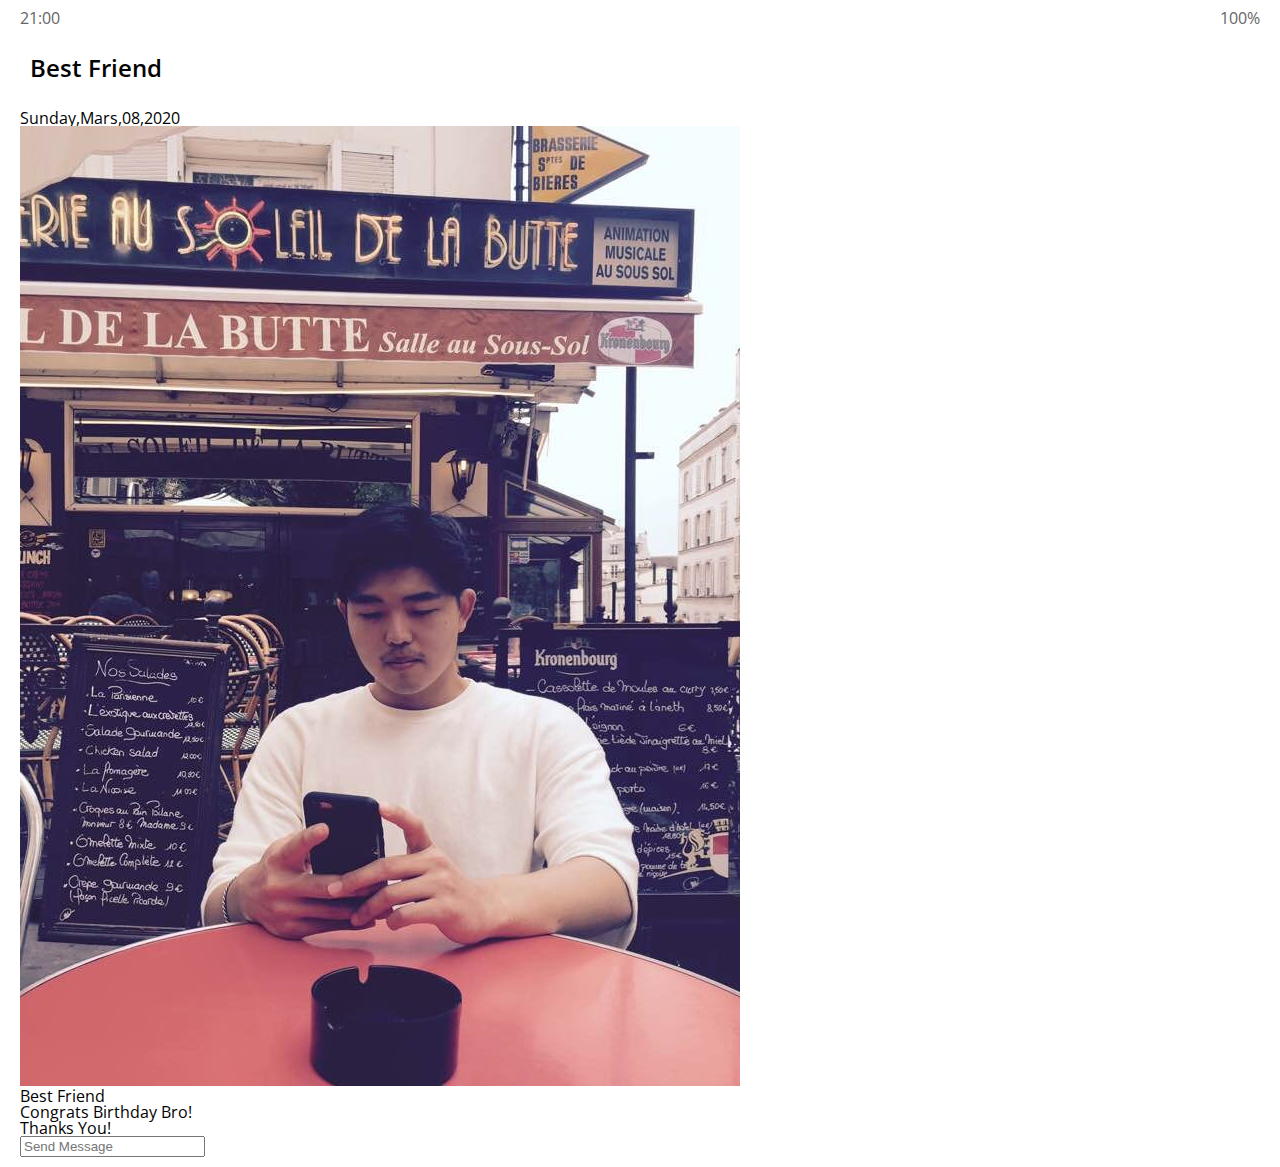
==== chat.html @ c9c1ca2b "Friend Component part.2" ====
<!DOCTYPE html>
<html lang="en">
<head>
    <meta charset="UTF-8">
    <meta name="viewport" content="width=device-width, initial-scale=1.0">
    <link
      rel="stylesheet"
      href="https://use.fontawesome.com/releases/v5.7.2/css/all.css"
      integrity="sha384-fnmOCqbTlWIlj8LyTjo7mOUStjsKC4pOpQbqyi7RrhN7udi9RwhKkMHpvLbHG9Sr"
      crossorigin="anonymous"
    />
    <link rel="stylesheet" href="css/styles.css"/>
    <title>Chatting | KaKao Clone</title>
</head>
<body>
    <div class= "status-bar">
        <div class="status-bar__column">
            <span class="status-bar__clock">21:00</span>
        </div>
        <!--font awsome-->
        <div class="status-bar__column">
            <i class="fas fa-clock"></i>
            <i class="fas fa-volume-mute"></i>
            <i class="fas fa-wifi"></i>
            <span class="status-bar__battery-level">100%</span>
            <i class="fas fa-battery-full"></i>
        </div>
    </div>
    <header class="header">
        <div class="header__header-column">
            <a href="index.html" class="header__back-btn">
                <i class="fas fa-arrow-left"></i>
            </a>
            <h1 class="header__title">Best Friend</h1>
        </div>
        <div class="header__header-column">
            <span class="header__icon">
                <i class="fas fa-search"></i>
            </span>
            <span class="header__icon">
                <i class="fas fa-bars"></i>
            </span>
        </div>
    </header>
    <main class="chat">
        <ul class="chat__messages">
            <span class="chat__timestamp">Sunday,Mars,08,2020</span>
            <li class="incoming-message message">
                <img src="images/avatar.jpg" alt="" class="medium-avatar message__avatar">
                <div class="message__content">
                    <span class="message__author">Best Friend</span>
                    <div class="message__bubble">
                        Congrats Birthday Bro!
                    </div>
                </div>
                <span class="message__timestamp"></span>
            </li>

            <li class="incoming-message message">
                <span class="message__timestamp"></span>
                <div class="message__content">
                    <div class="message__bubble">
                        Thanks You!
                    </div>
                </div>
            </li>
        </ul>
    </main>
    <div class="chat__write">
        <div class="chat__write-column">
            <i class="far fa-plus-square"></i>
        </div>
        <div class="chat__write-column">
            <input type="text" placeholder="Send Message" class="chat__write input">
        </div>
        <div class="chat__write-column">
            <span class="chat__write-icon">
                <i class="far fa-smile-wink"></i>
            </span>
            <span class="chat__write-icon">
                <i class="fas fa-microphone"></i>
            </span>
        </div>
    </div>
</body>
</html>
---- css/styles.css ----
@import url('https://fonts.googleapis.com/css?family=Open+Sans&display=swap');
@import "reset.css";
@import "status-bar.css";
@import "header.css";
@import "nav-bar.css";
@import "friend.css";

*{
    /* 모든 element에 적용 : padding을 줘도 크기를 늘리지 마라 */
    box-sizing: border-box; 
}

body{
    background-color: white;
    padding: 10px 20px;
    color: #020202;
    font-family: "Open Sans",-apple-system, BlinkMacSystemFont, 'Segoe UI', Roboto, Oxygen, Ubuntu, Cantarell, 'Open Sans', 'Helvetica Neue', sans-serif;
}

a{
    color:inherit;
    text-decoration: none;
}
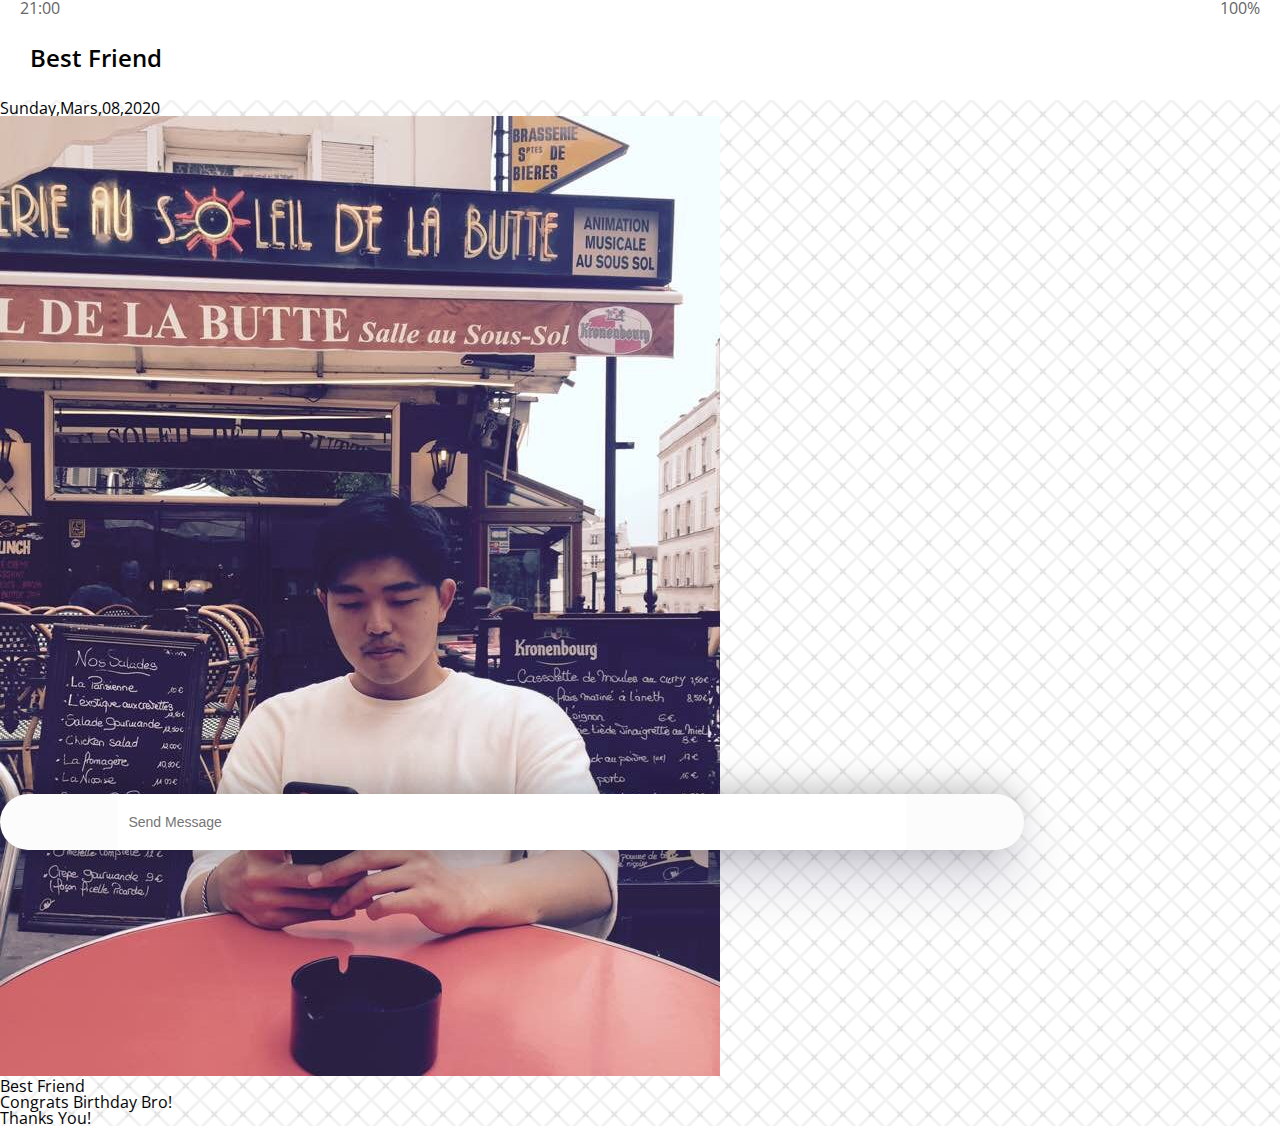
==== commit 4a5cf290: "Chat Screen part.1" ====
--- a/chat.html
+++ b/chat.html
@@ -12,7 +12,7 @@
     <link rel="stylesheet" href="css/styles.css"/>
     <title>Chatting | KaKao Clone</title>
 </head>
-<body>
+<body class="chats-body">
     <div class= "status-bar">
         <div class="status-bar__column">
             <span class="status-bar__clock">21:00</span>
@@ -71,7 +71,7 @@
             <i class="far fa-plus-square"></i>
         </div>
         <div class="chat__write-column">
-            <input type="text" placeholder="Send Message" class="chat__write input">
+            <input type="text" placeholder="Send Message" class="chat__write-input">
         </div>
         <div class="chat__write-column">
             <span class="chat__write-icon">
--- a/css/styles.css
+++ b/css/styles.css
@@ -4,6 +4,11 @@
 @import "header.css";
 @import "nav-bar.css";
 @import "friend.css";
+@import "friends.css";
+@import "find.css";
+@import "more.css";
+@import "setting.css";
+@import "chat.css";
 
 *{
     /* 모든 element에 적용 : padding을 줘도 크기를 늘리지 마라 */
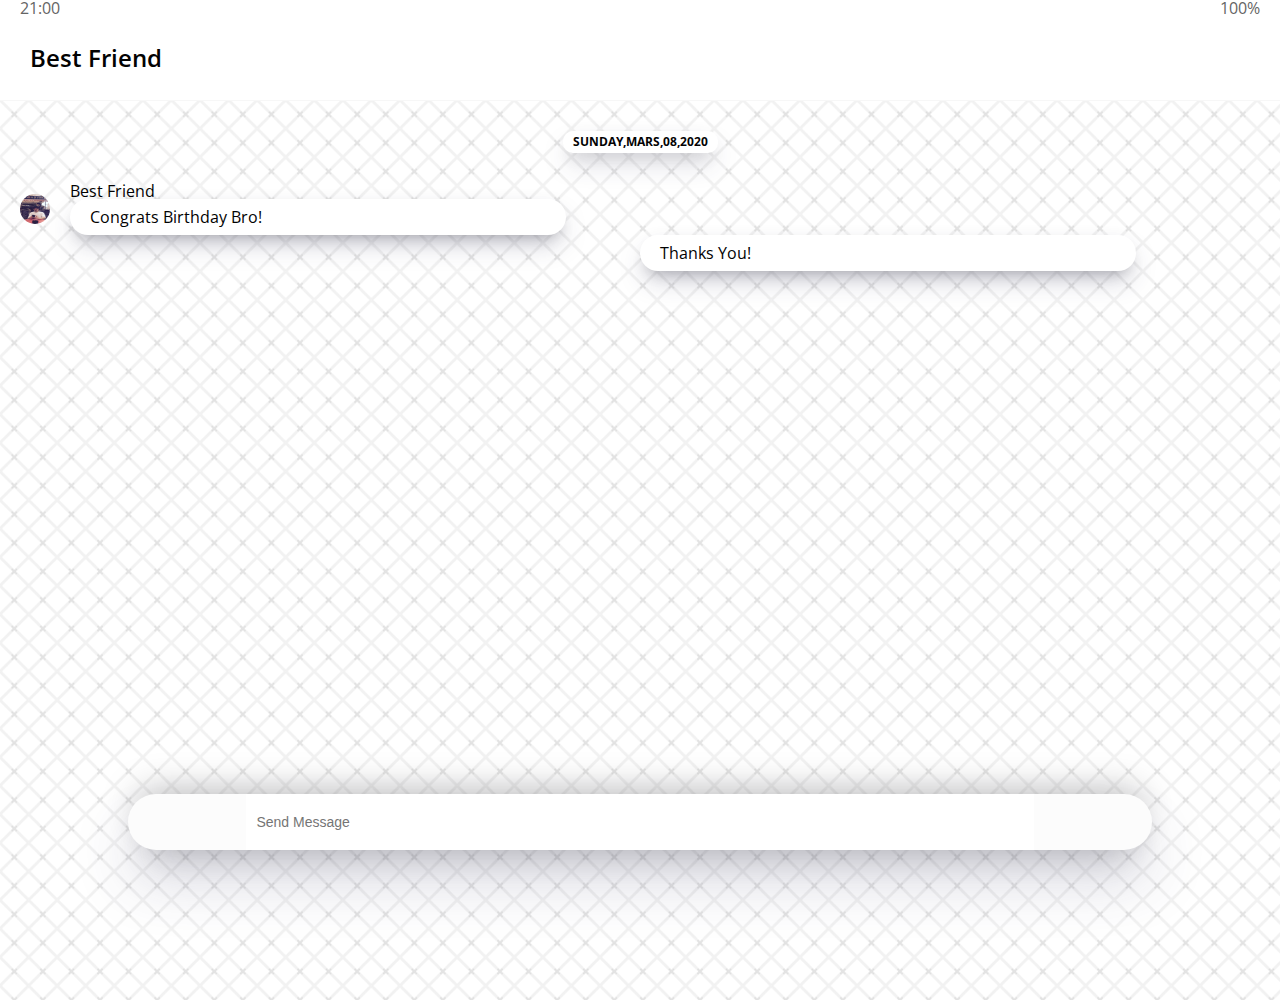
==== commit 21571ca2: "Chat Screen part.2" ====
--- a/chat.html
+++ b/chat.html
@@ -42,7 +42,7 @@
             </span>
         </div>
     </header>
-    <main class="chat">
+    <main class="chat-screen">
         <ul class="chat__messages">
             <span class="chat__timestamp">Sunday,Mars,08,2020</span>
             <li class="incoming-message message">
@@ -56,7 +56,7 @@
                 <span class="message__timestamp"></span>
             </li>
 
-            <li class="incoming-message message">
+            <li class="sent-message message">
                 <span class="message__timestamp"></span>
                 <div class="message__content">
                     <div class="message__bubble">
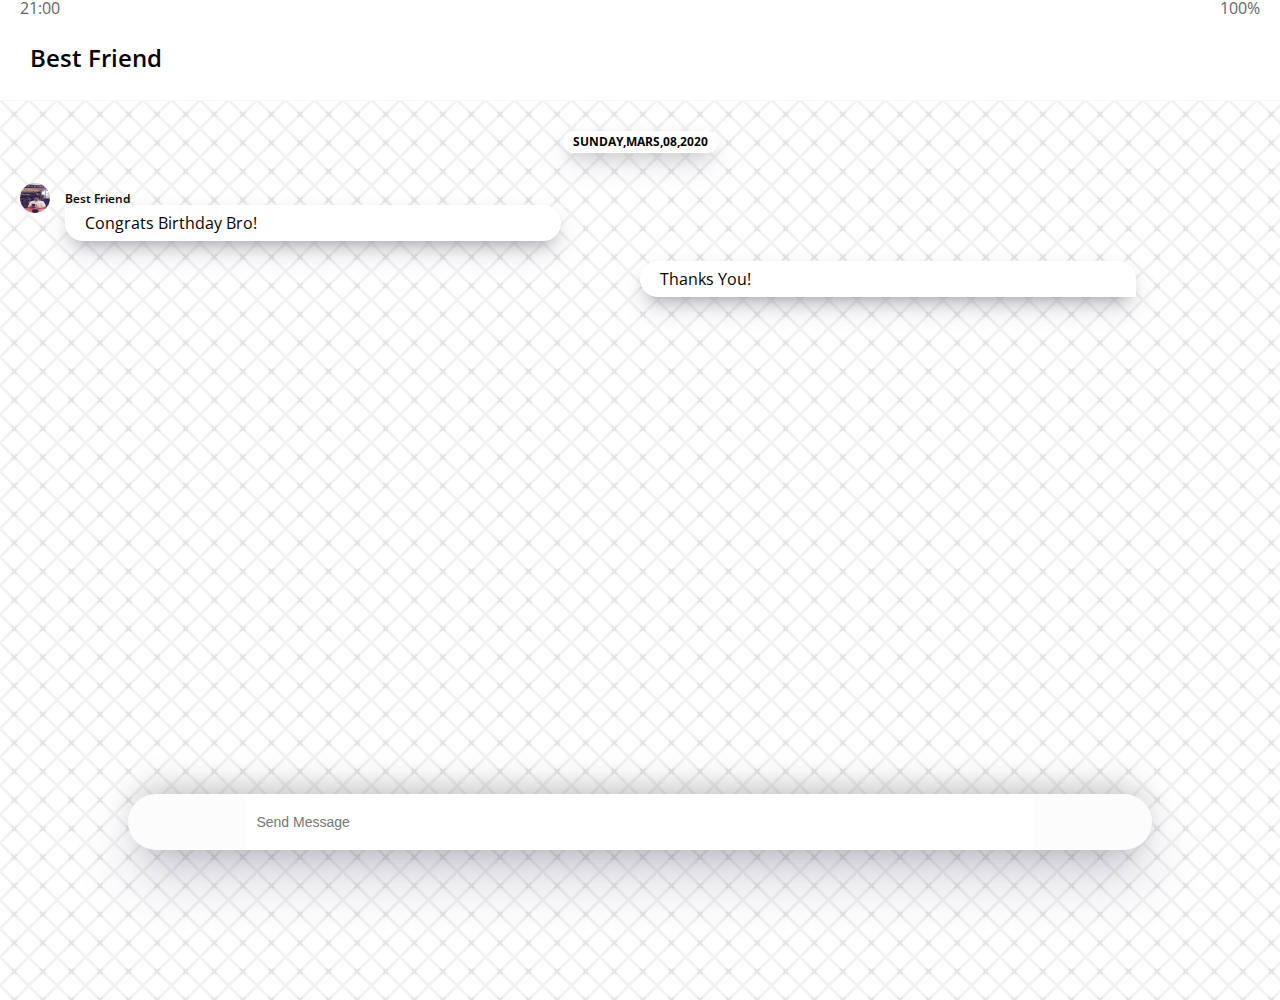
==== commit 3ea705ee: "Chat Screen part.3" ====
--- a/chat.html
+++ b/chat.html
@@ -12,6 +12,7 @@
     <link rel="stylesheet" href="css/styles.css"/>
     <title>Chatting | KaKao Clone</title>
 </head>
+
 <body class="chats-body">
     <div class= "status-bar">
         <div class="status-bar__column">
@@ -42,6 +43,7 @@
             </span>
         </div>
     </header>
+
     <main class="chat-screen">
         <ul class="chat__messages">
             <span class="chat__timestamp">Sunday,Mars,08,2020</span>
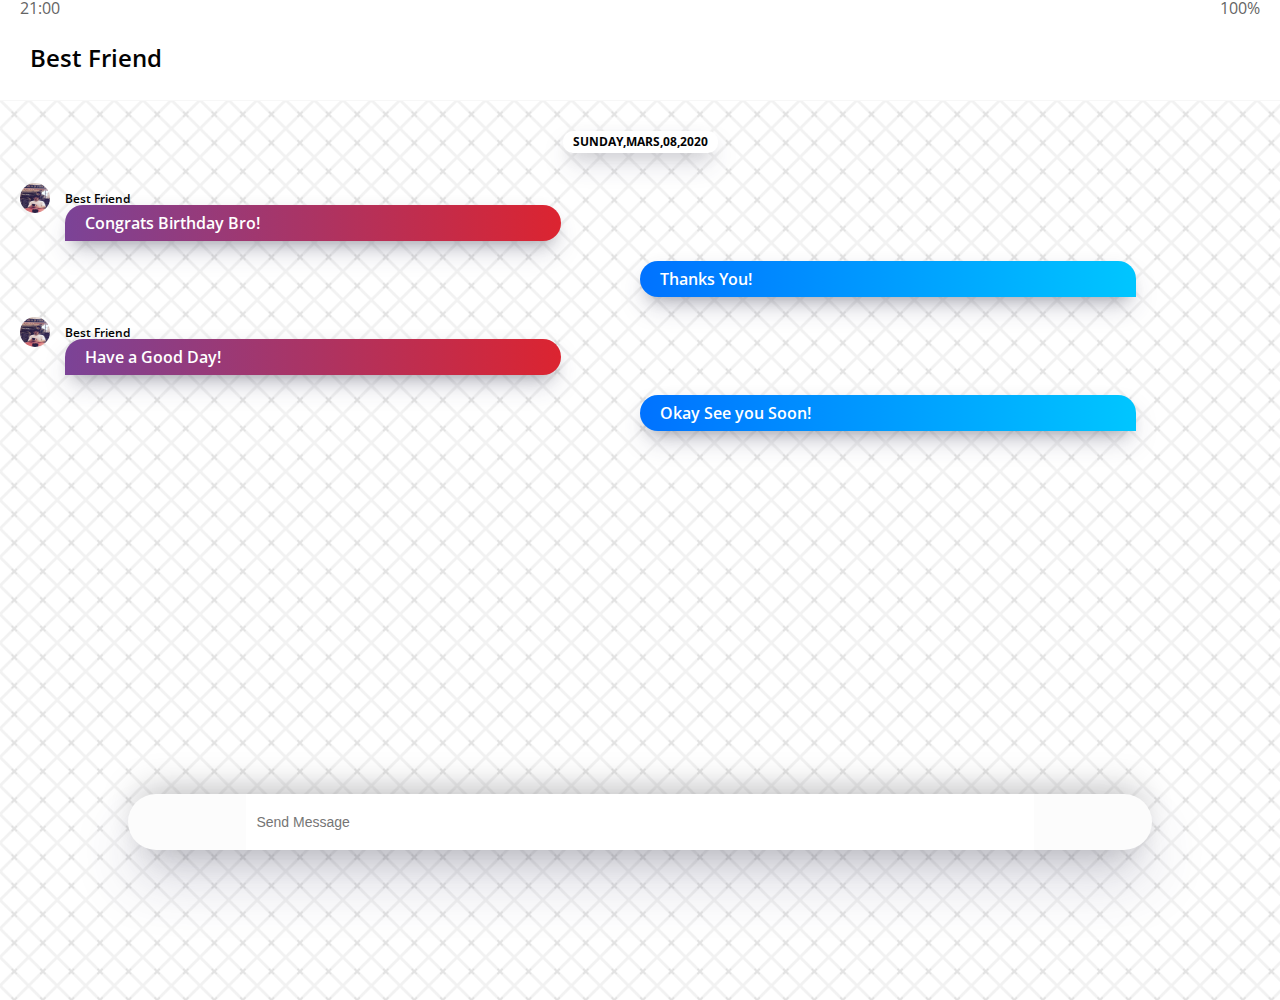
==== commit be74ed78: "Chat Screen part.4" ====
--- a/chat.html
+++ b/chat.html
@@ -66,6 +66,26 @@
                     </div>
                 </div>
             </li>
+
+            <li class="incoming-message message">
+                <img src="images/avatar.jpg" alt="" class="medium-avatar message__avatar">
+                <div class="message__content">
+                    <span class="message__author">Best Friend</span>
+                    <div class="message__bubble">
+                        Have a Good Day!
+                    </div>
+                </div>
+                <span class="message__timestamp"></span>
+            </li>
+
+            <li class="sent-message message">
+                <span class="message__timestamp"></span>
+                <div class="message__content">
+                    <div class="message__bubble">
+                        Okay See you Soon!
+                    </div>
+                </div>
+            </li>
         </ul>
     </main>
     <div class="chat__write">
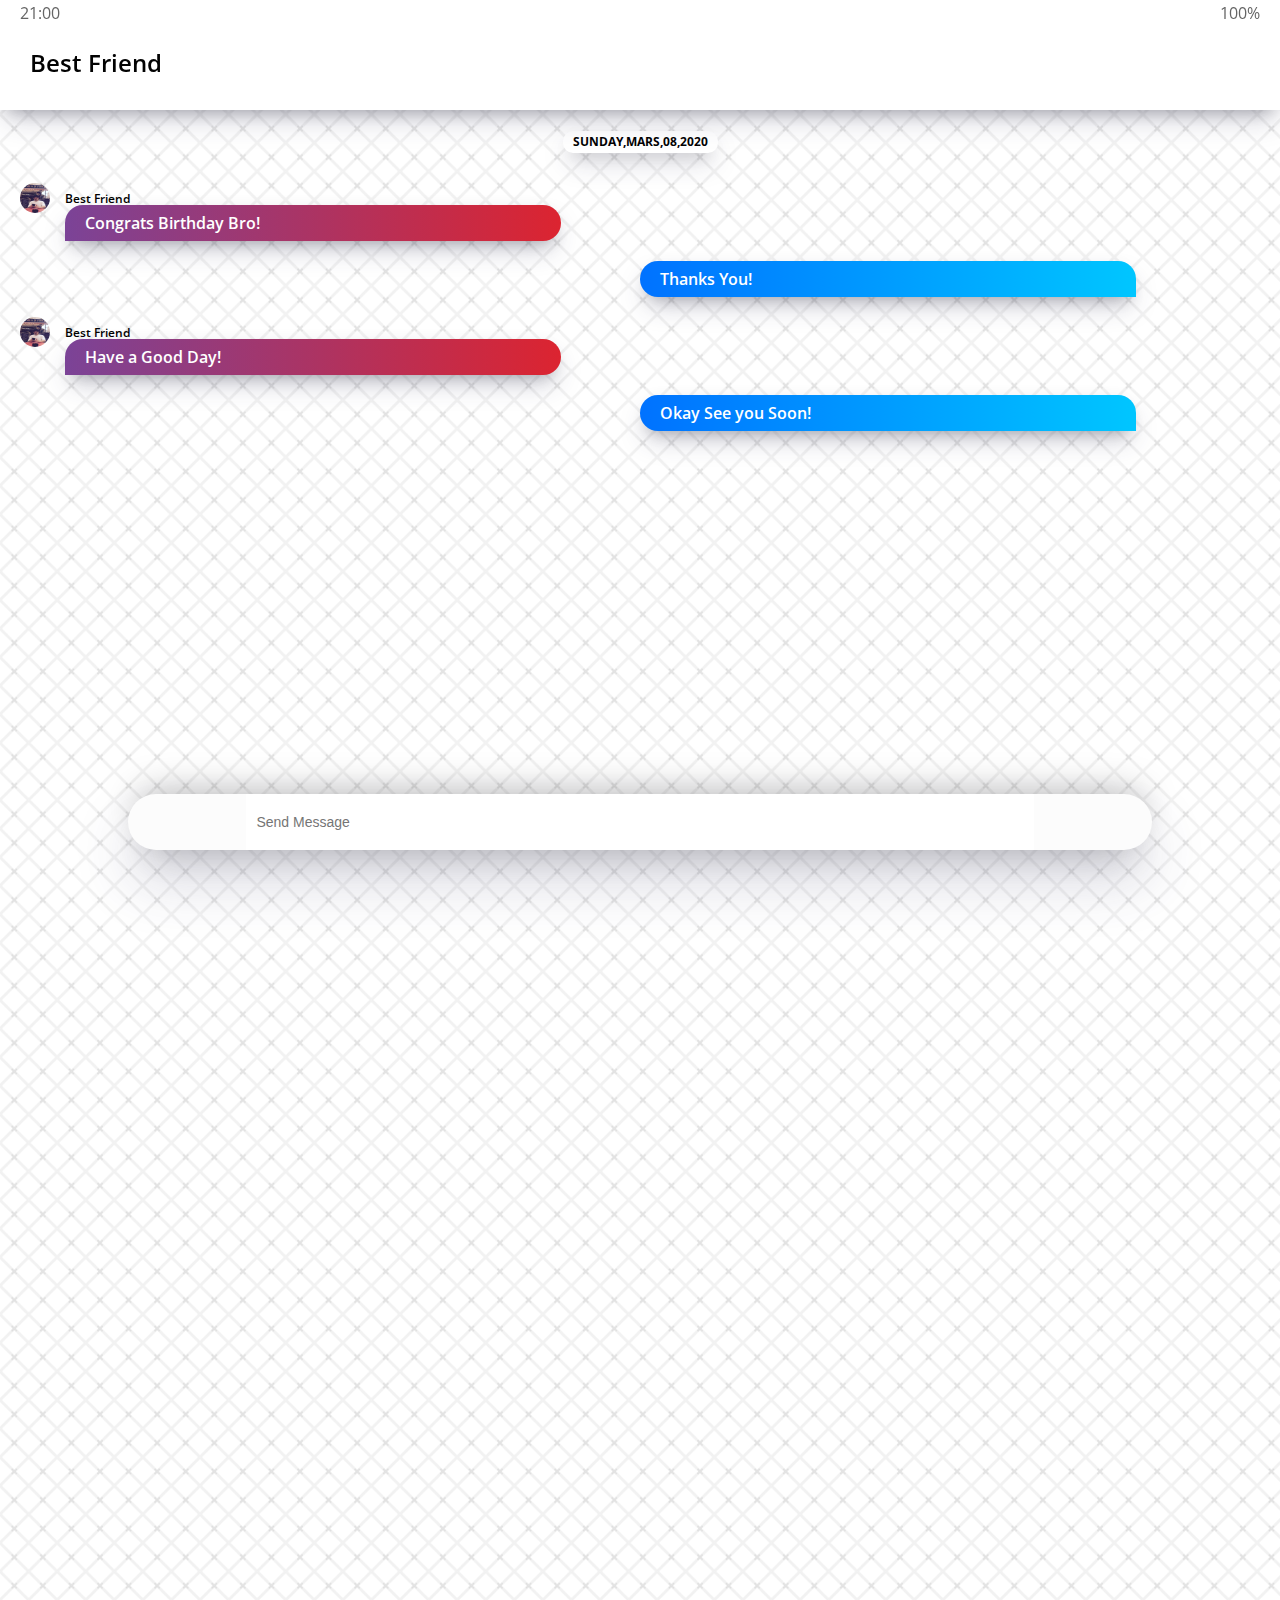
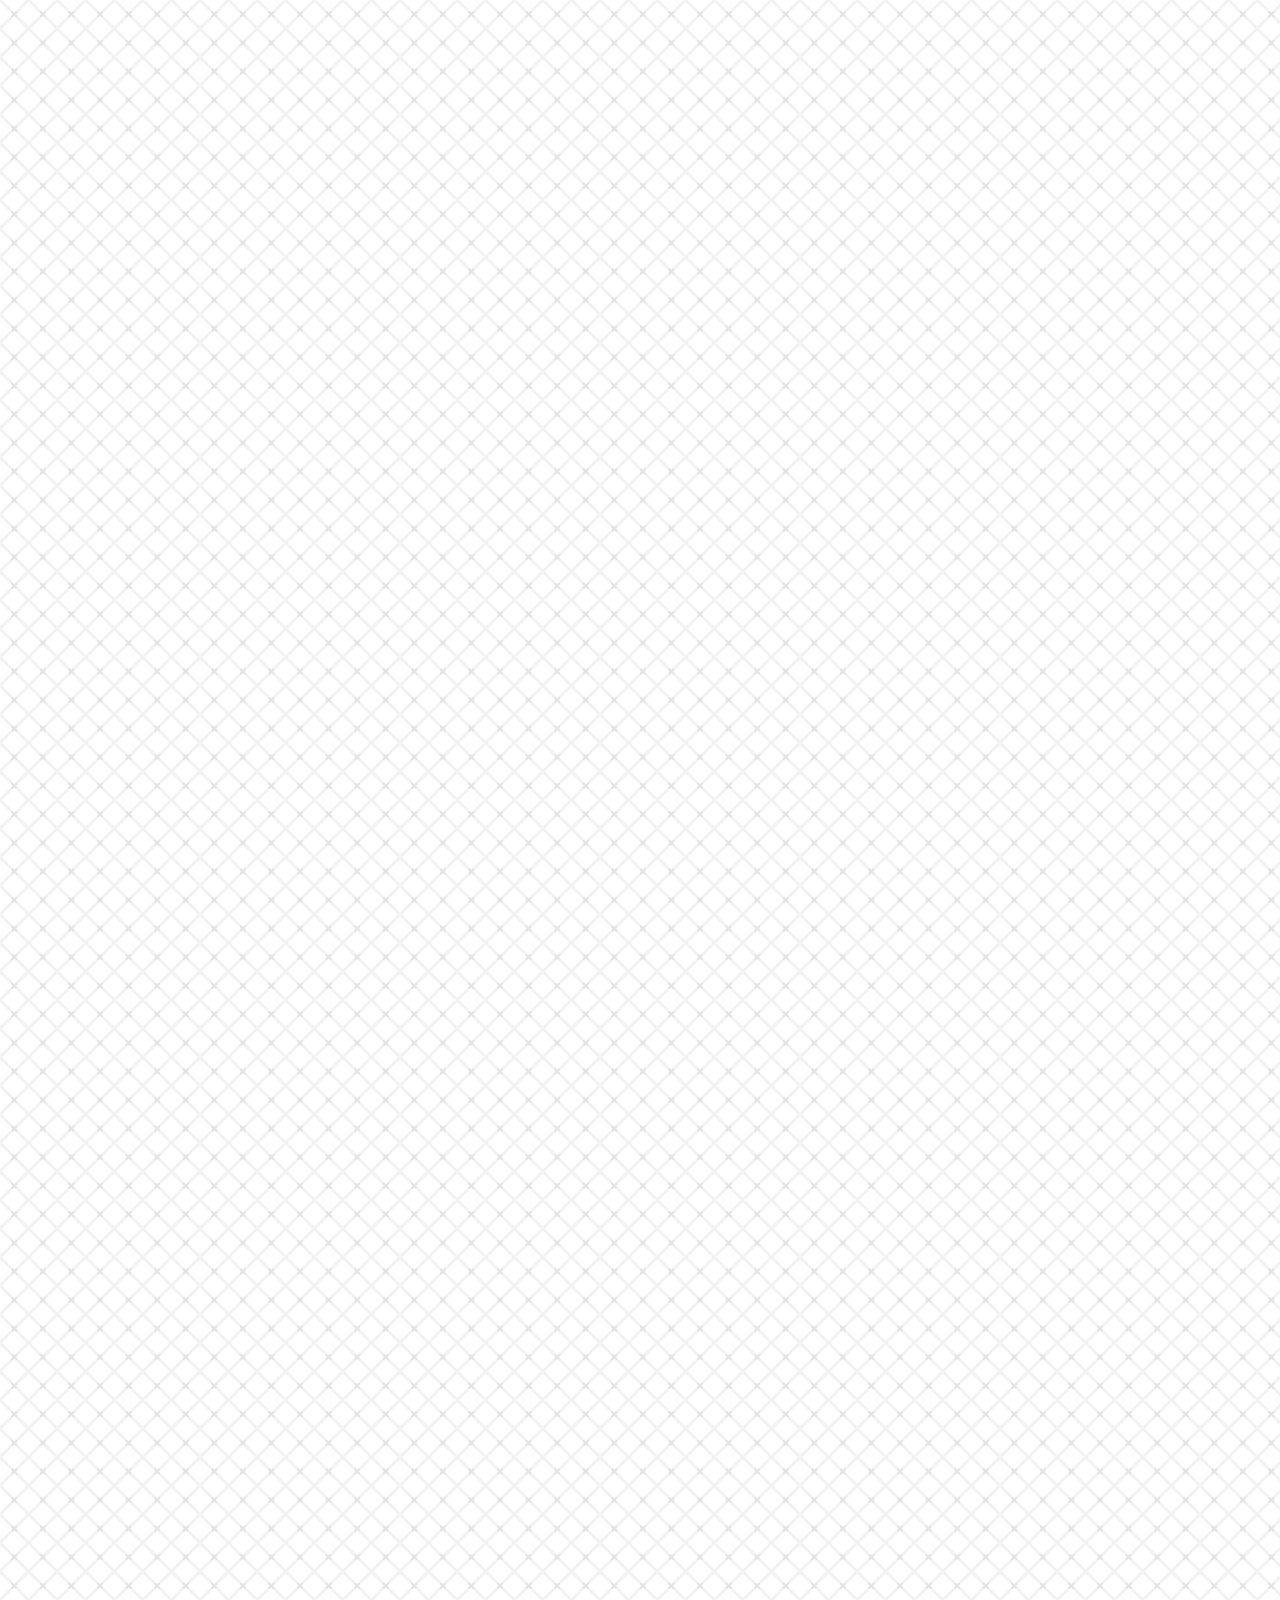
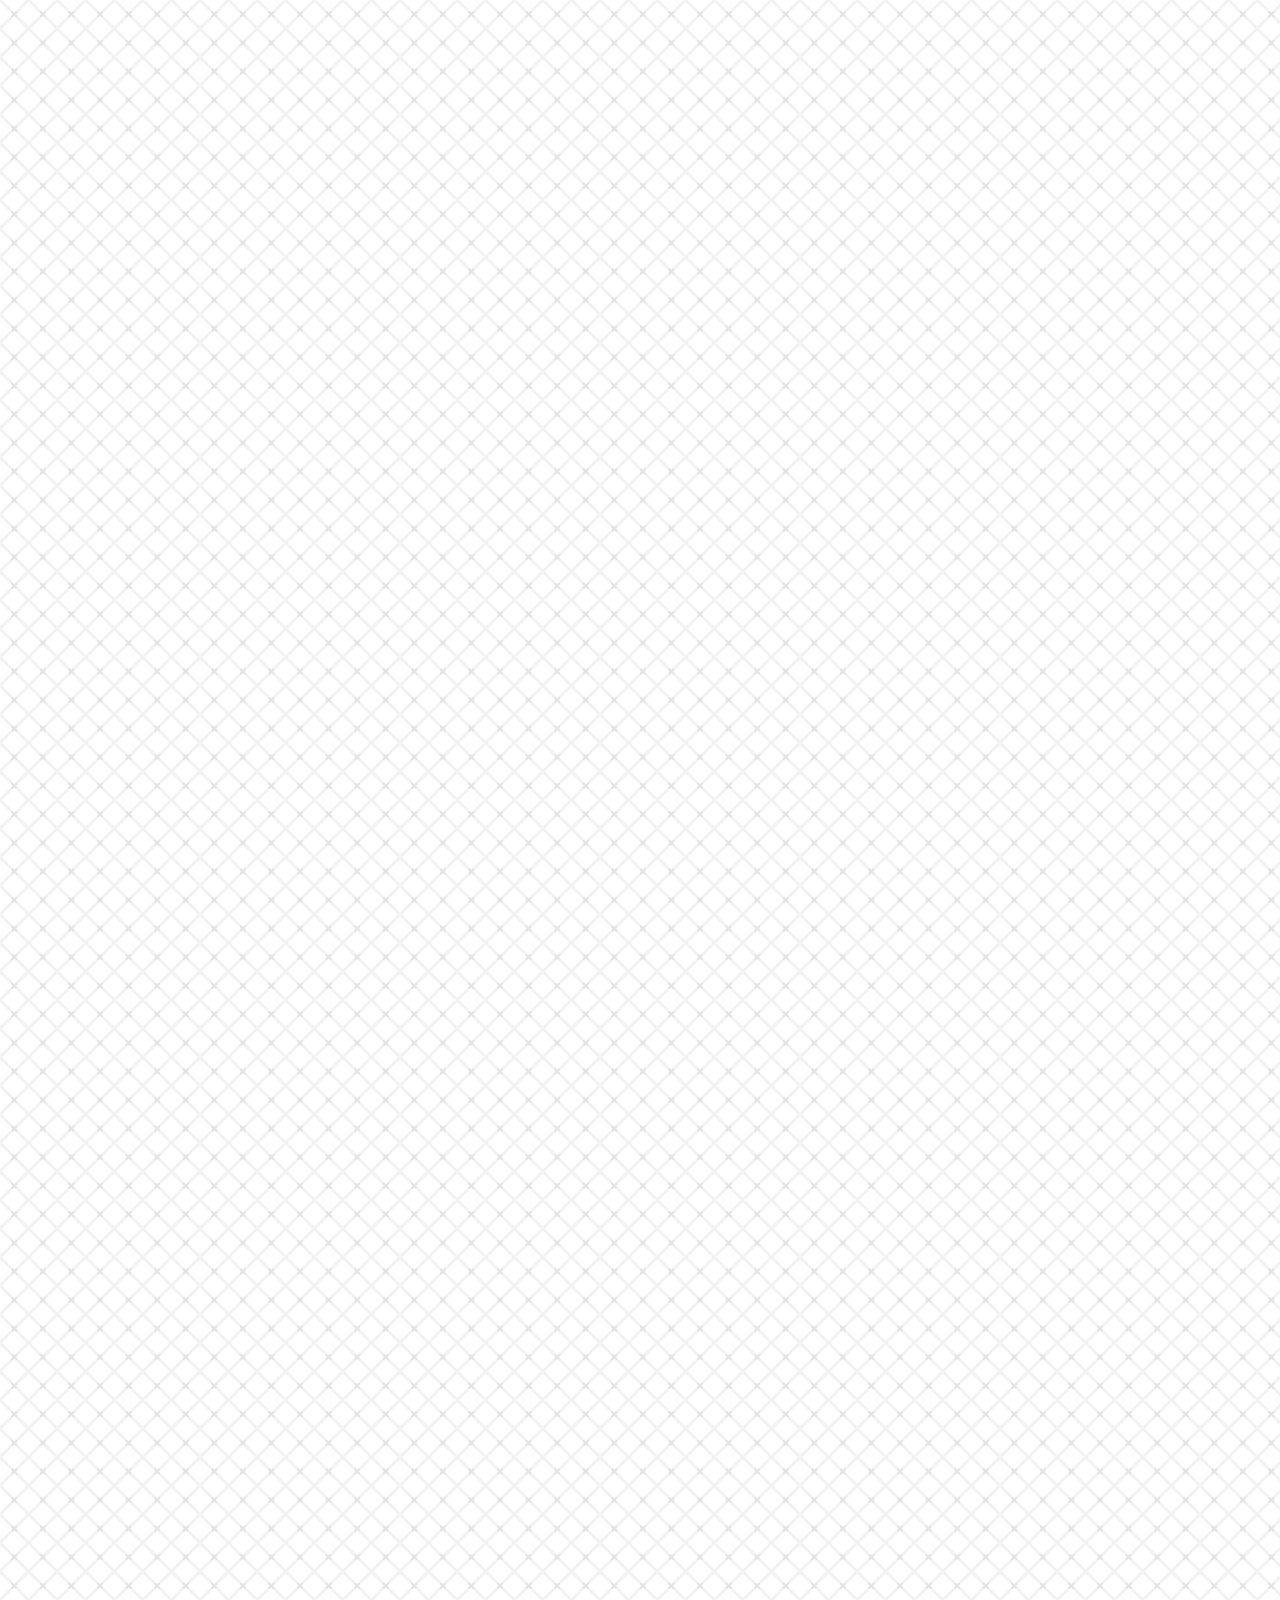
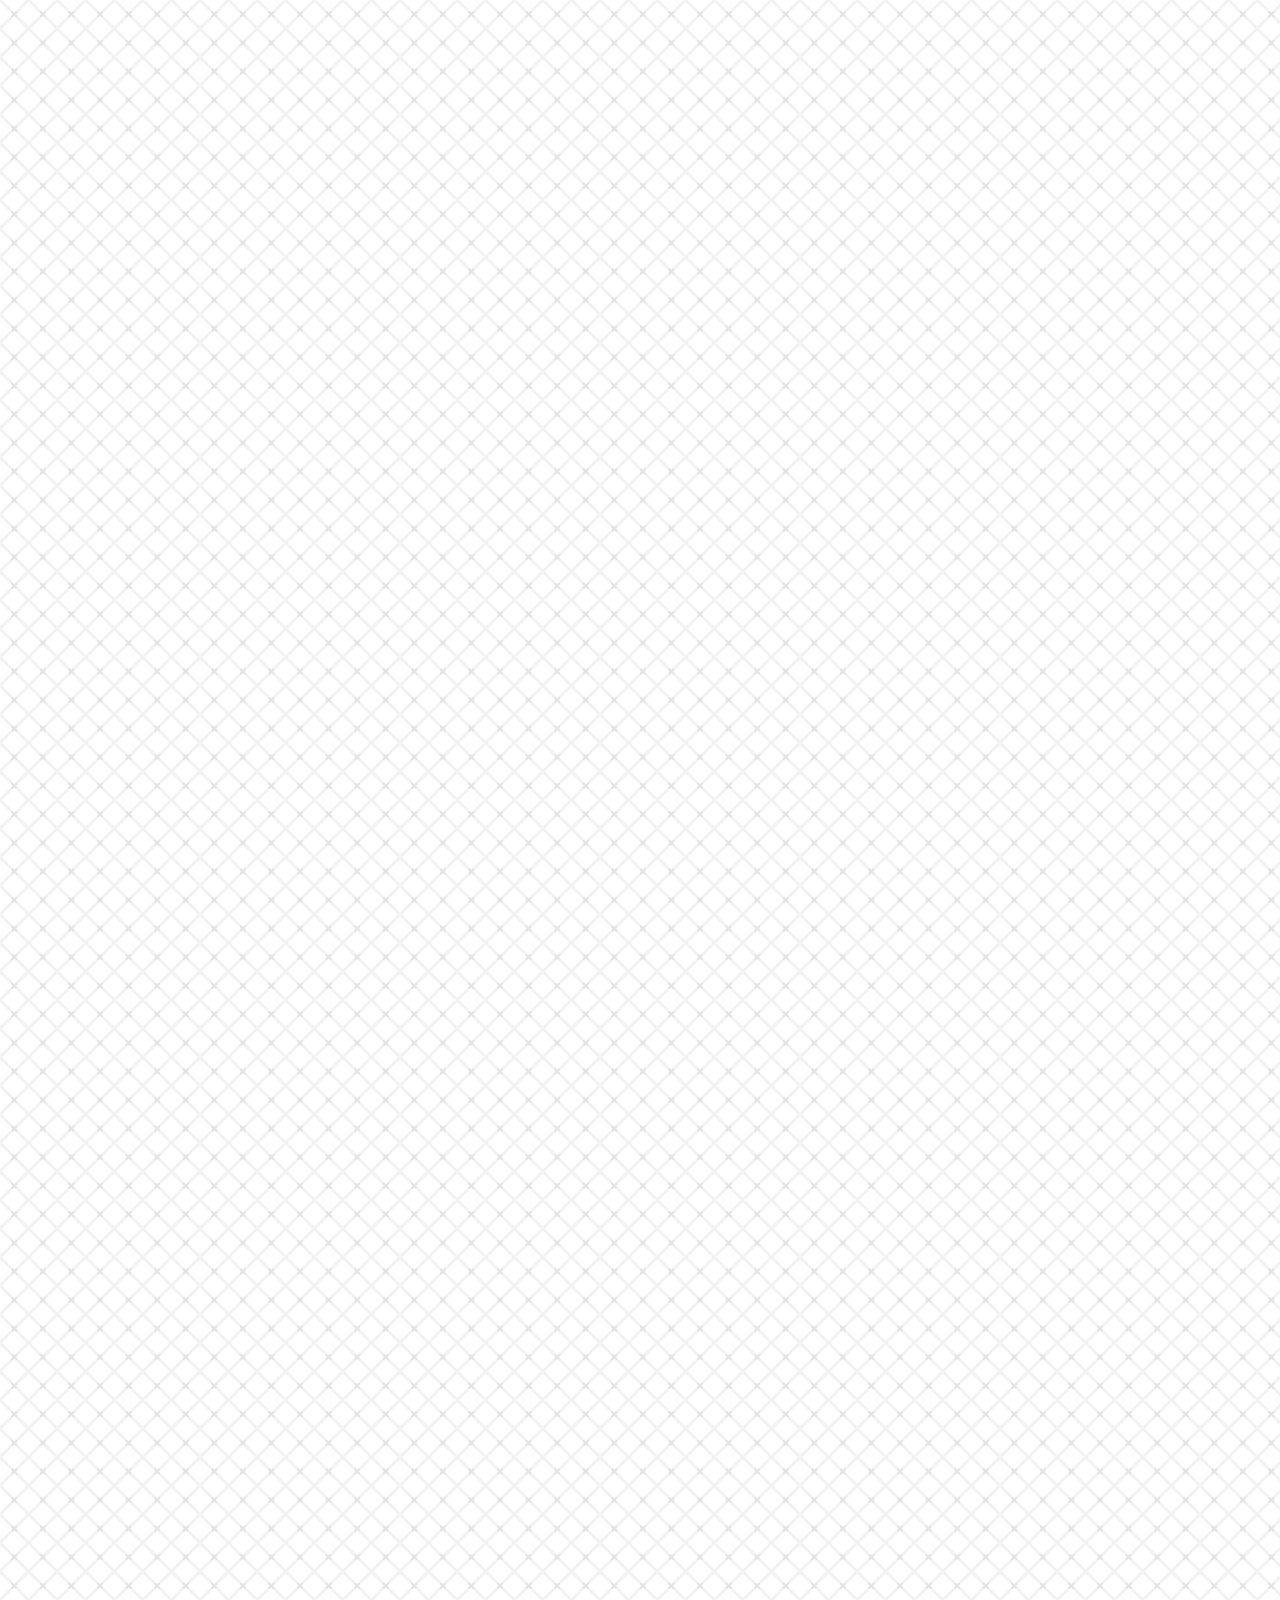
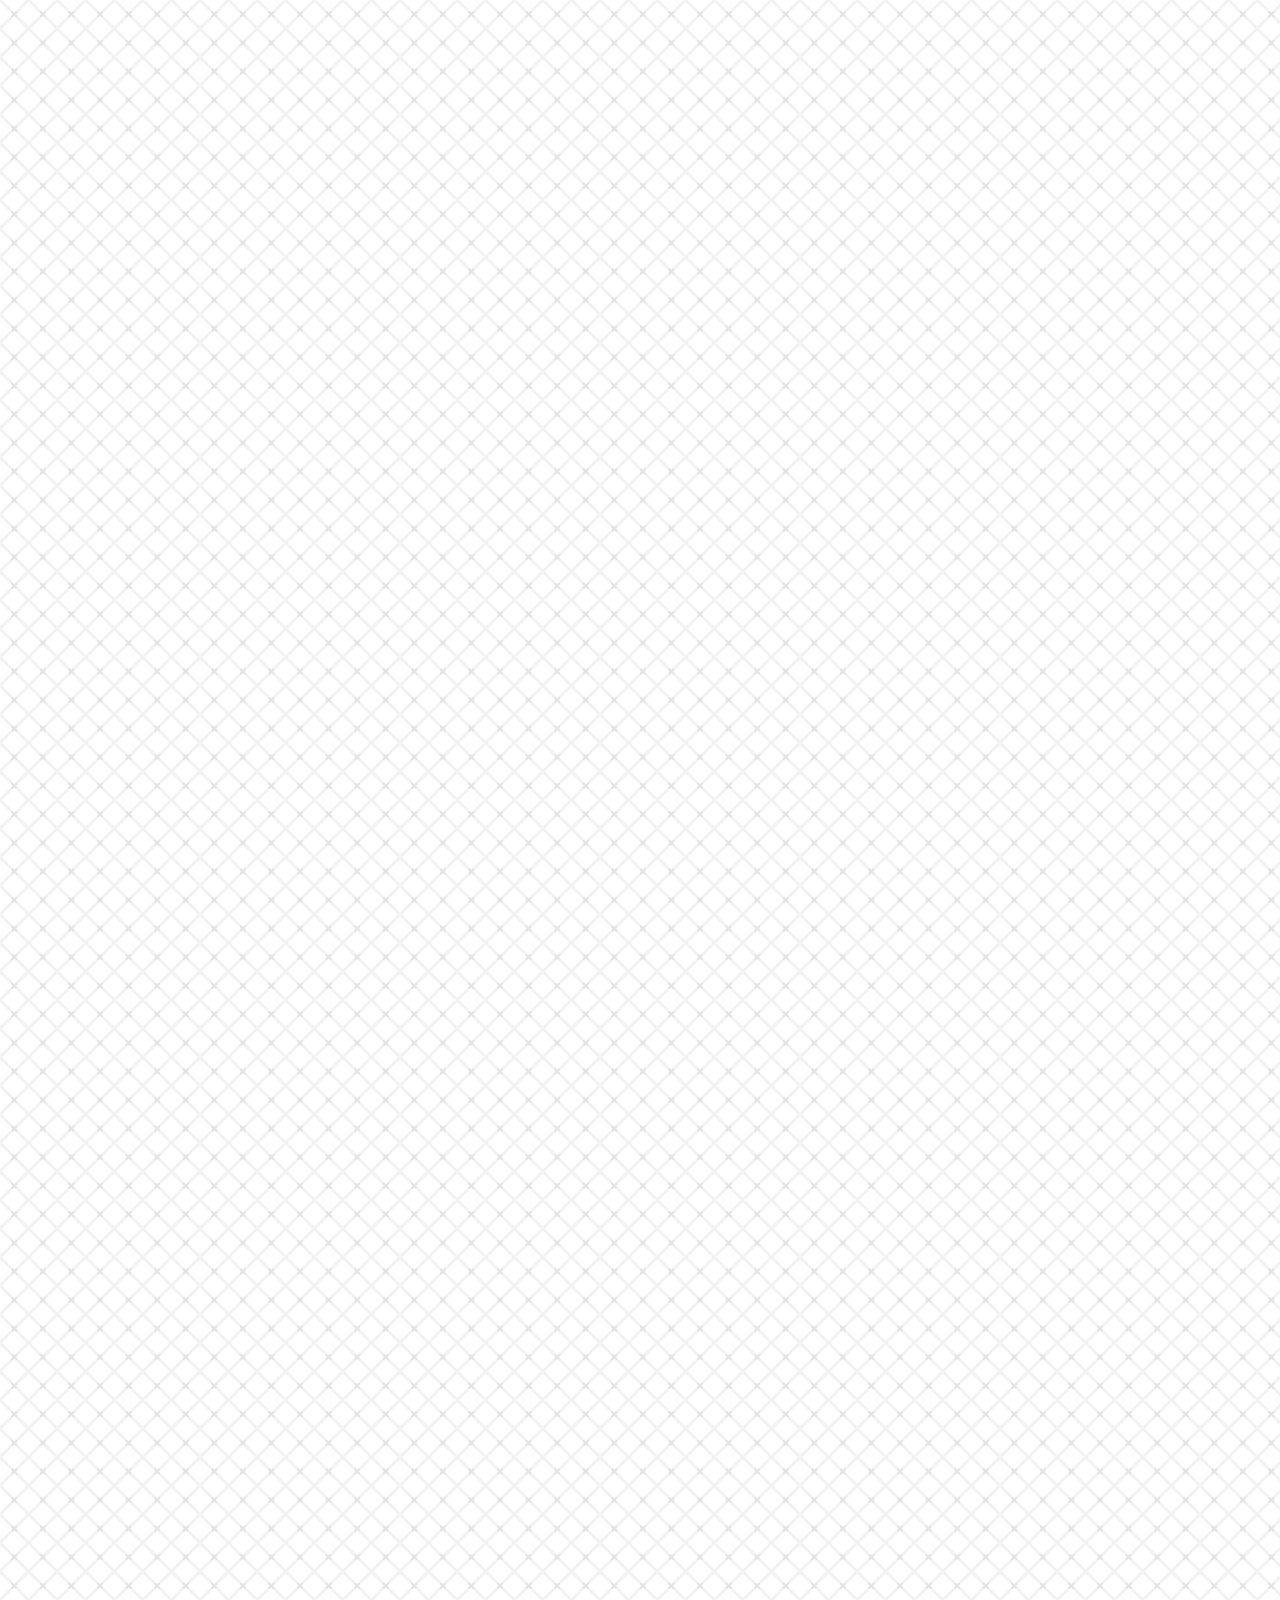
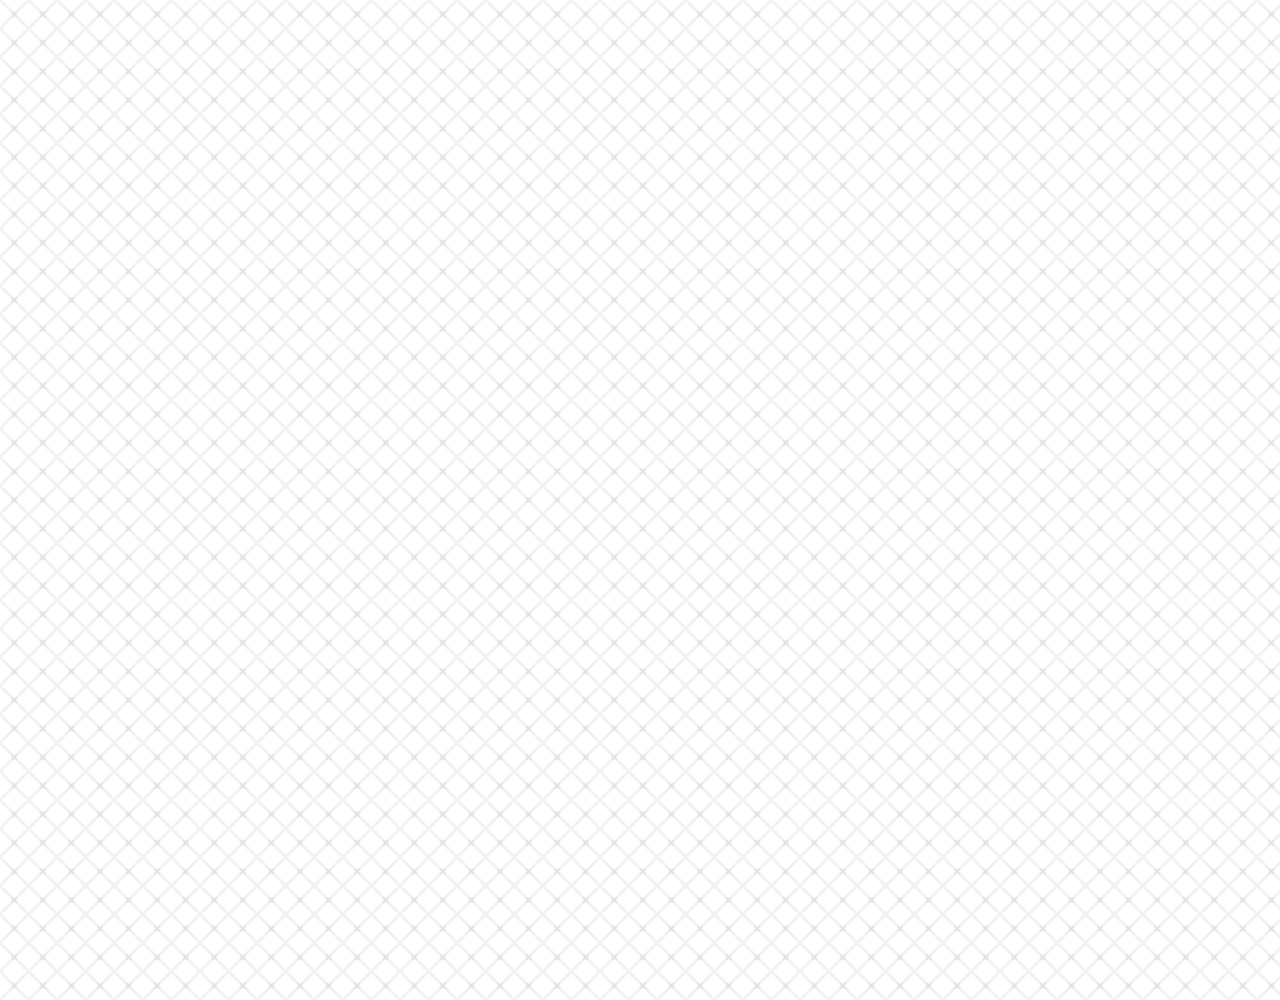
==== commit 94a749ec: "Chat Screen(header wrapper fixed)" ====
--- a/chat.html
+++ b/chat.html
@@ -14,35 +14,37 @@
 </head>
 
 <body class="chats-body">
-    <div class= "status-bar">
-        <div class="status-bar__column">
-            <span class="status-bar__clock">21:00</span>
+    <div class="header-wrapper">
+        <div class= "status-bar">
+            <div class="status-bar__column">
+                <span class="status-bar__clock">21:00</span>
+            </div>
+            <!--font awsome-->
+            <div class="status-bar__column">
+                <i class="fas fa-clock"></i>
+                <i class="fas fa-volume-mute"></i>
+                <i class="fas fa-wifi"></i>
+                <span class="status-bar__battery-level">100%</span>
+                <i class="fas fa-battery-full"></i>
+            </div>
         </div>
-        <!--font awsome-->
-        <div class="status-bar__column">
-            <i class="fas fa-clock"></i>
-            <i class="fas fa-volume-mute"></i>
-            <i class="fas fa-wifi"></i>
-            <span class="status-bar__battery-level">100%</span>
-            <i class="fas fa-battery-full"></i>
-        </div>
+        <header class="header">
+            <div class="header__header-column">
+                <a href="index.html" class="header__back-btn">
+                    <i class="fas fa-arrow-left"></i>
+                </a>
+                <h1 class="header__title">Best Friend</h1>
+            </div>
+            <div class="header__header-column">
+                <span class="header__icon">
+                    <i class="fas fa-search"></i>
+                </span>
+                <span class="header__icon">
+                    <i class="fas fa-bars"></i>
+                </span>
+            </div>
+        </header>
     </div>
-    <header class="header">
-        <div class="header__header-column">
-            <a href="index.html" class="header__back-btn">
-                <i class="fas fa-arrow-left"></i>
-            </a>
-            <h1 class="header__title">Best Friend</h1>
-        </div>
-        <div class="header__header-column">
-            <span class="header__icon">
-                <i class="fas fa-search"></i>
-            </span>
-            <span class="header__icon">
-                <i class="fas fa-bars"></i>
-            </span>
-        </div>
-    </header>
 
     <main class="chat-screen">
         <ul class="chat__messages">
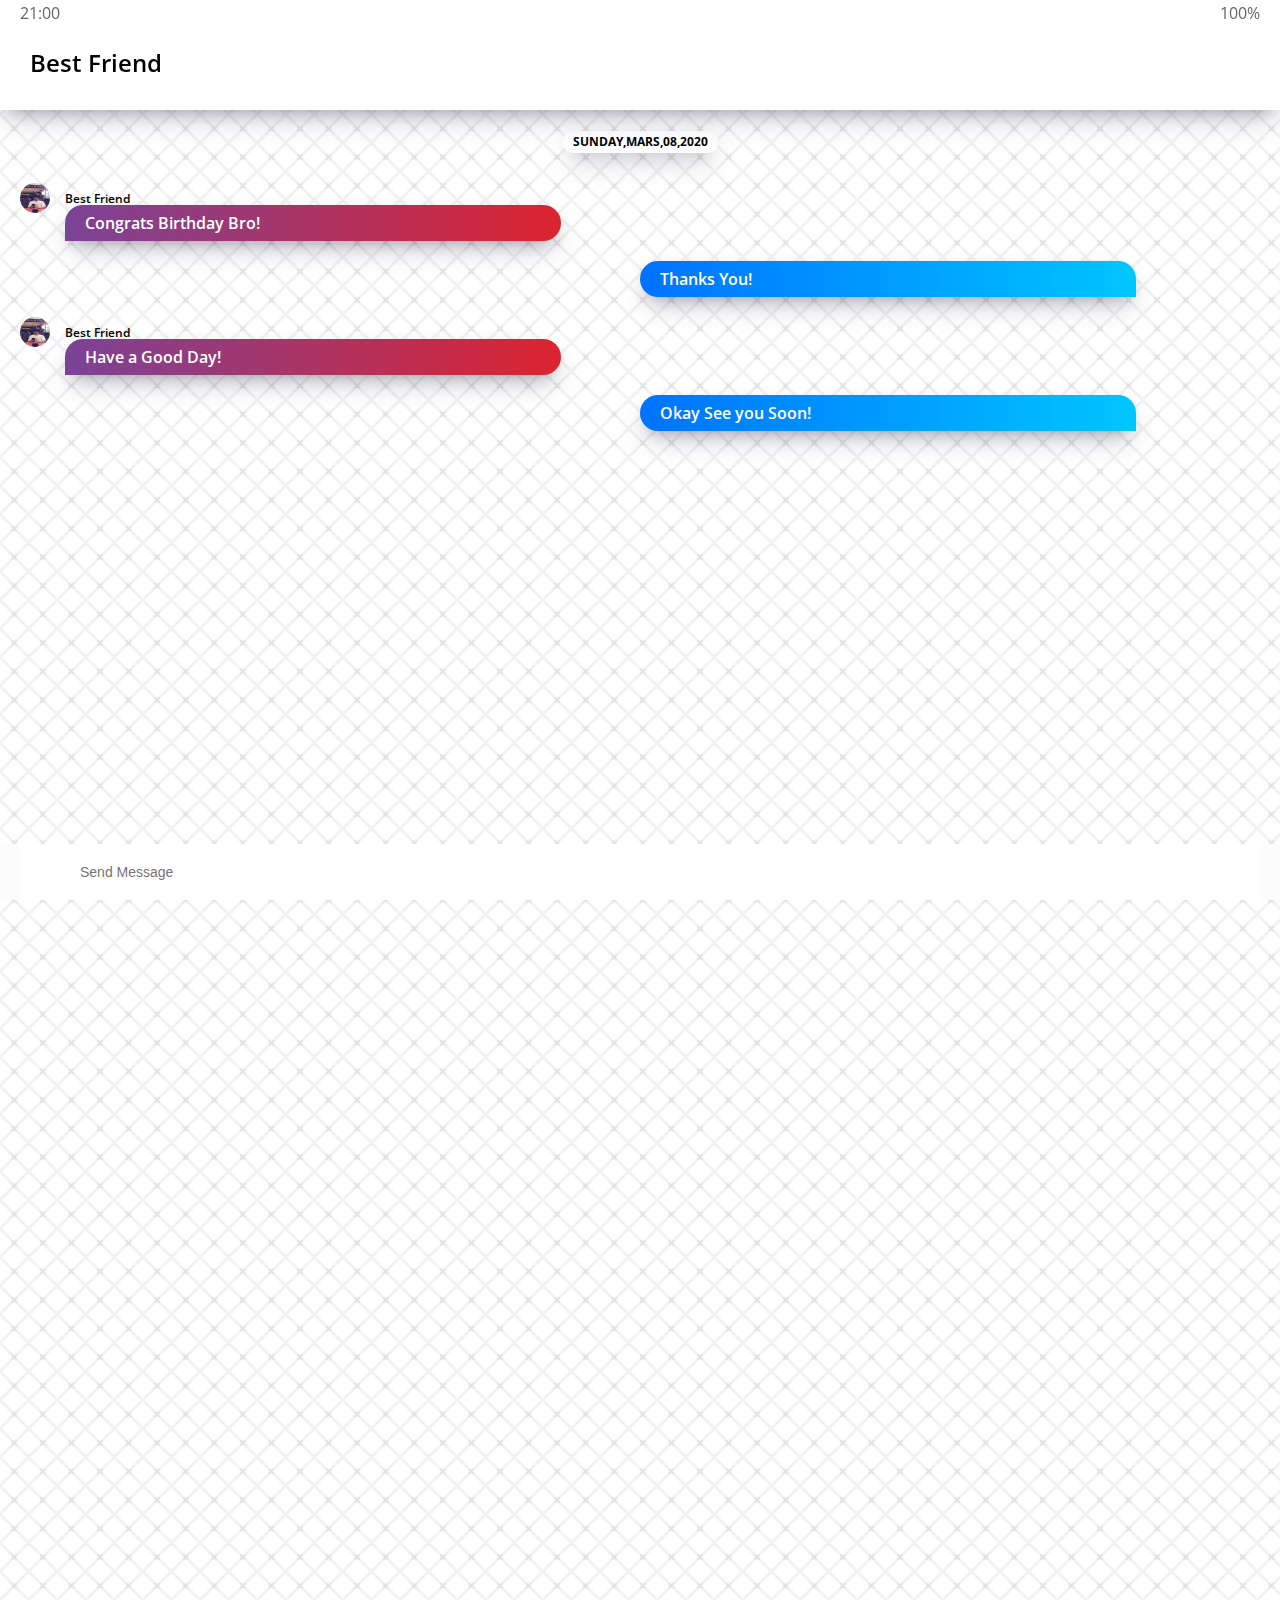
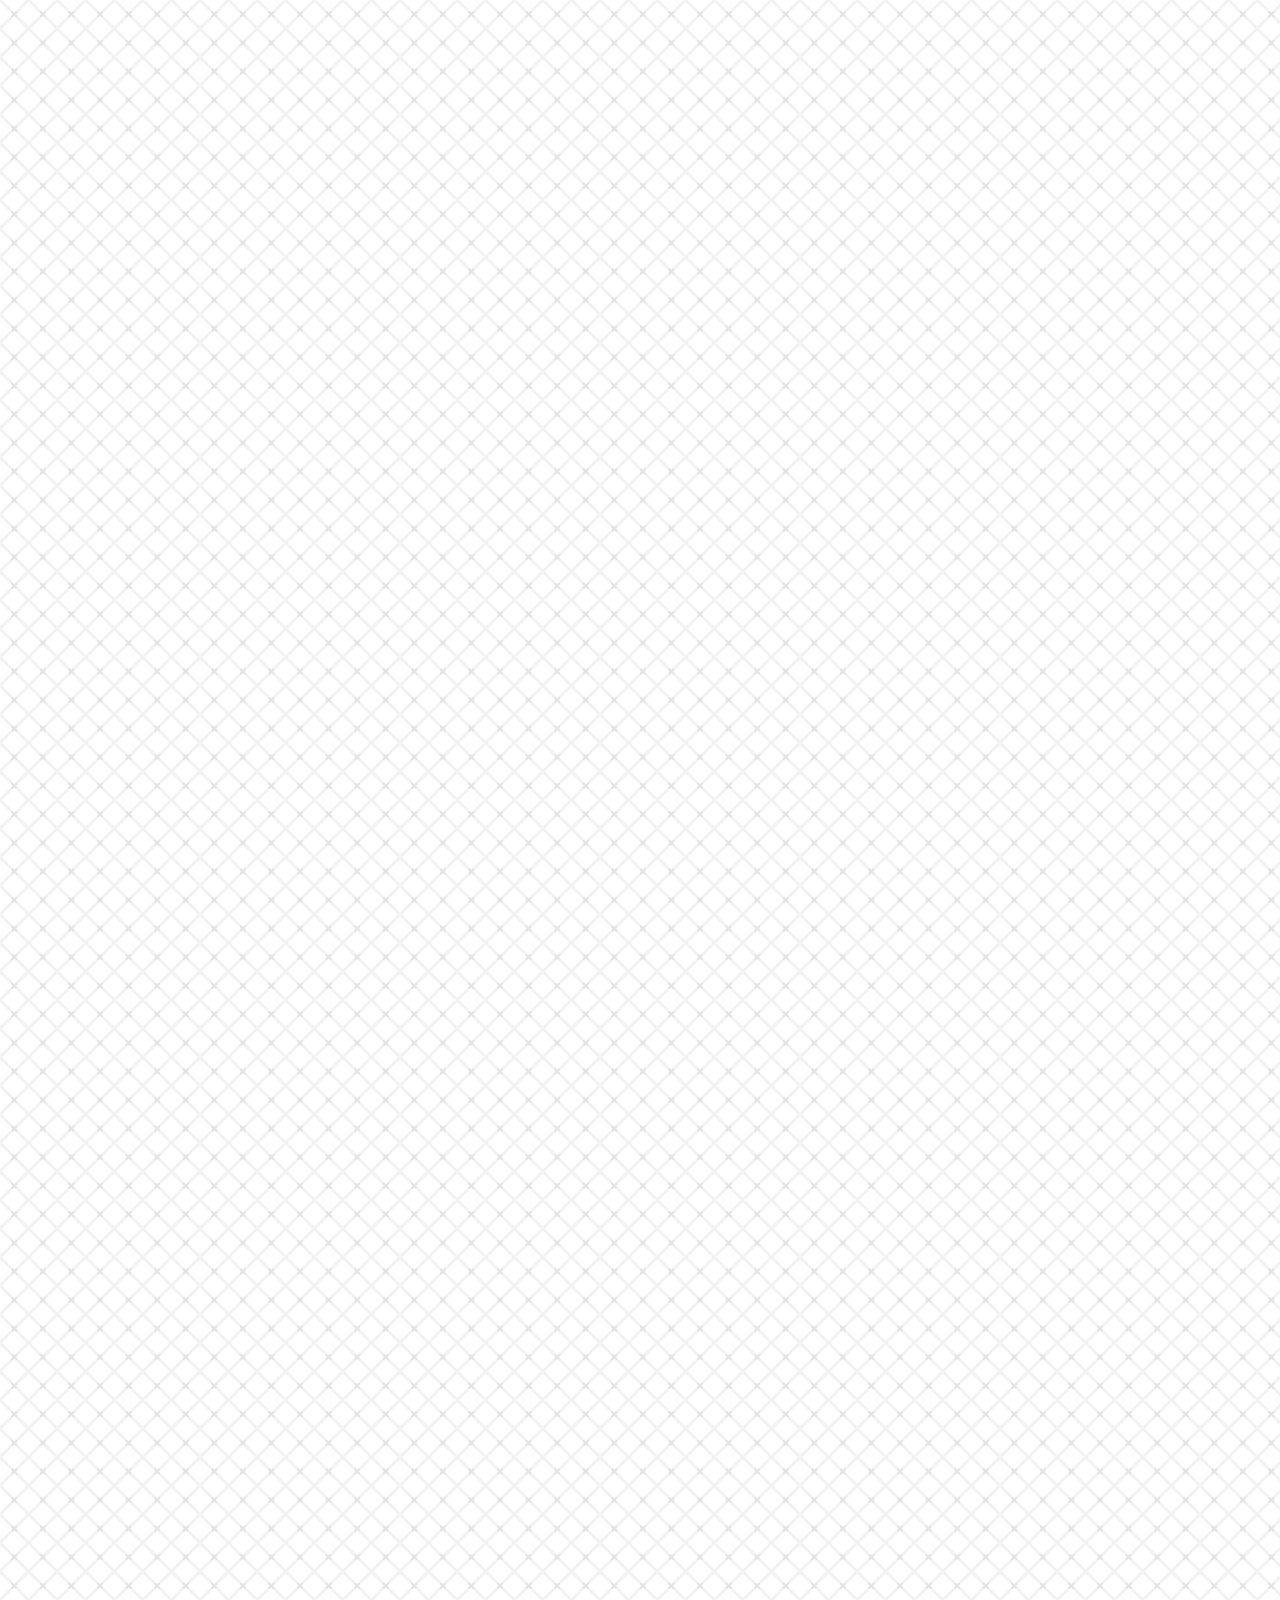
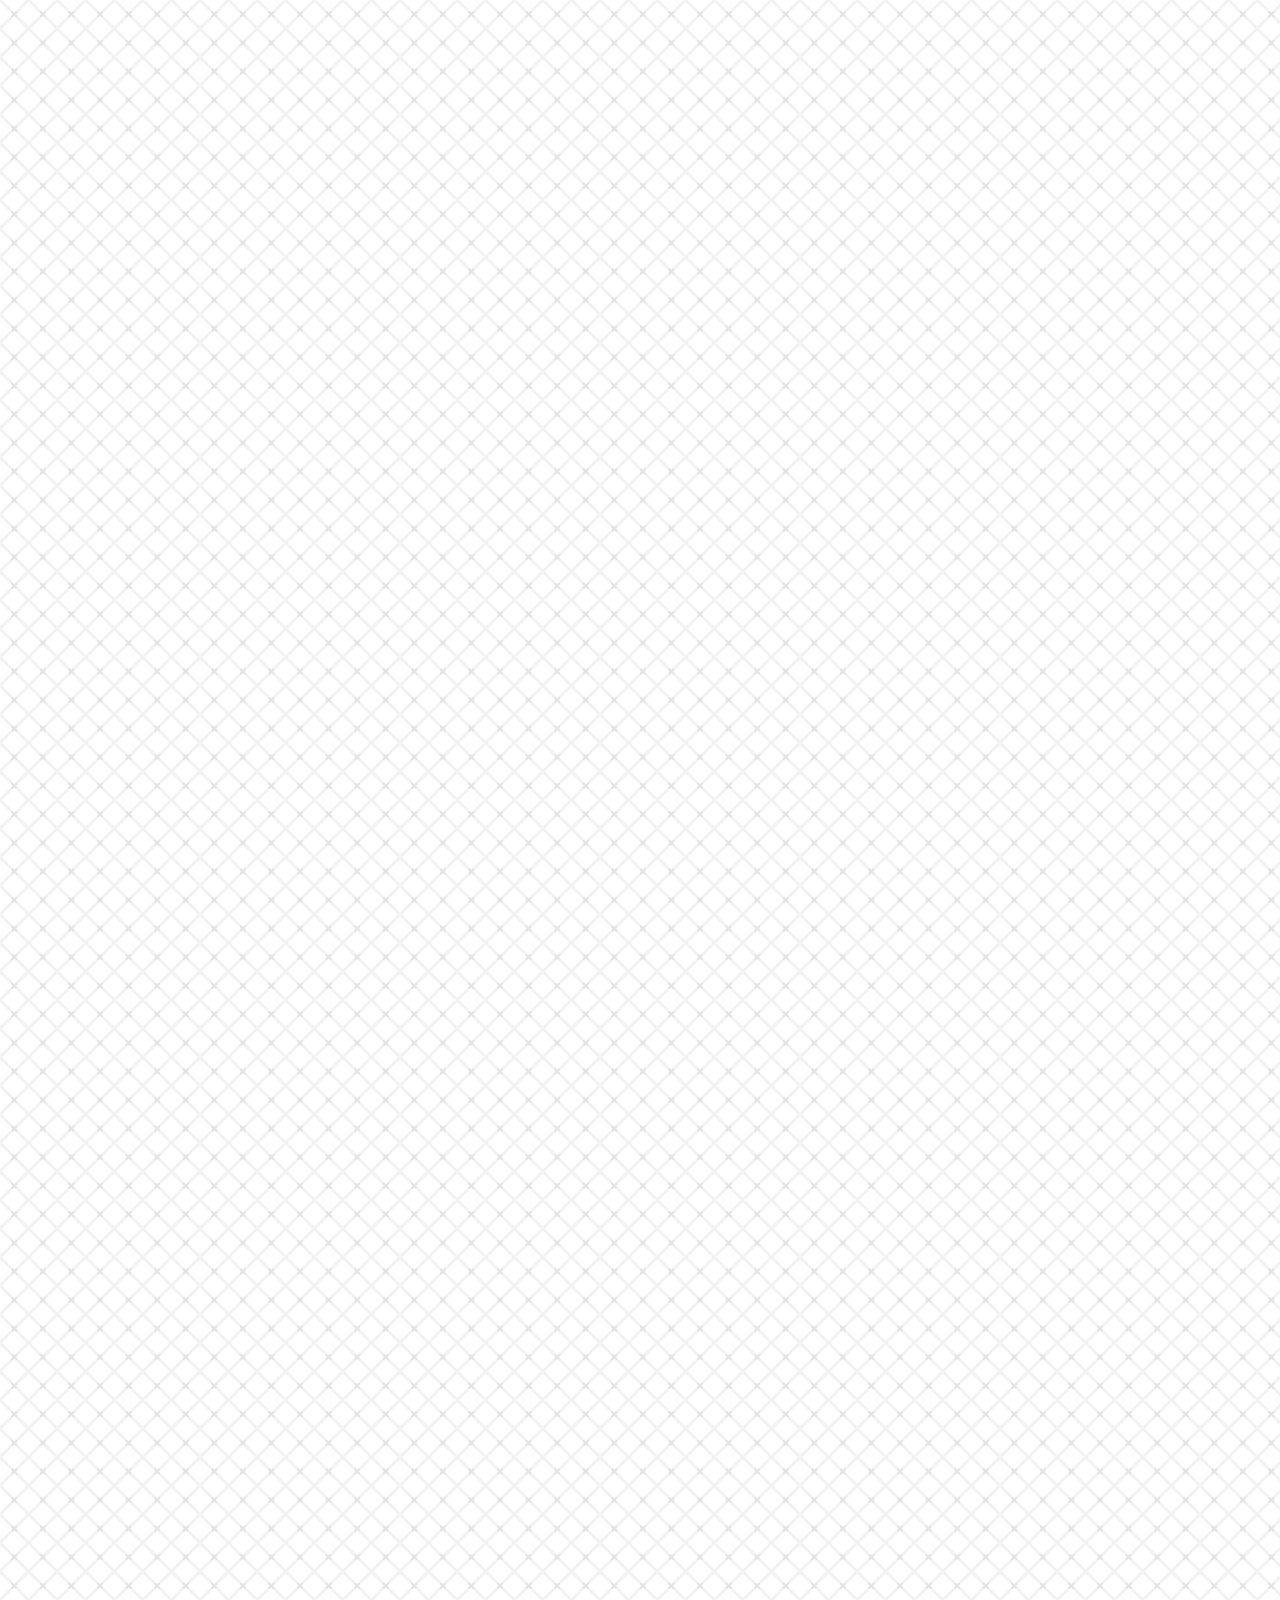
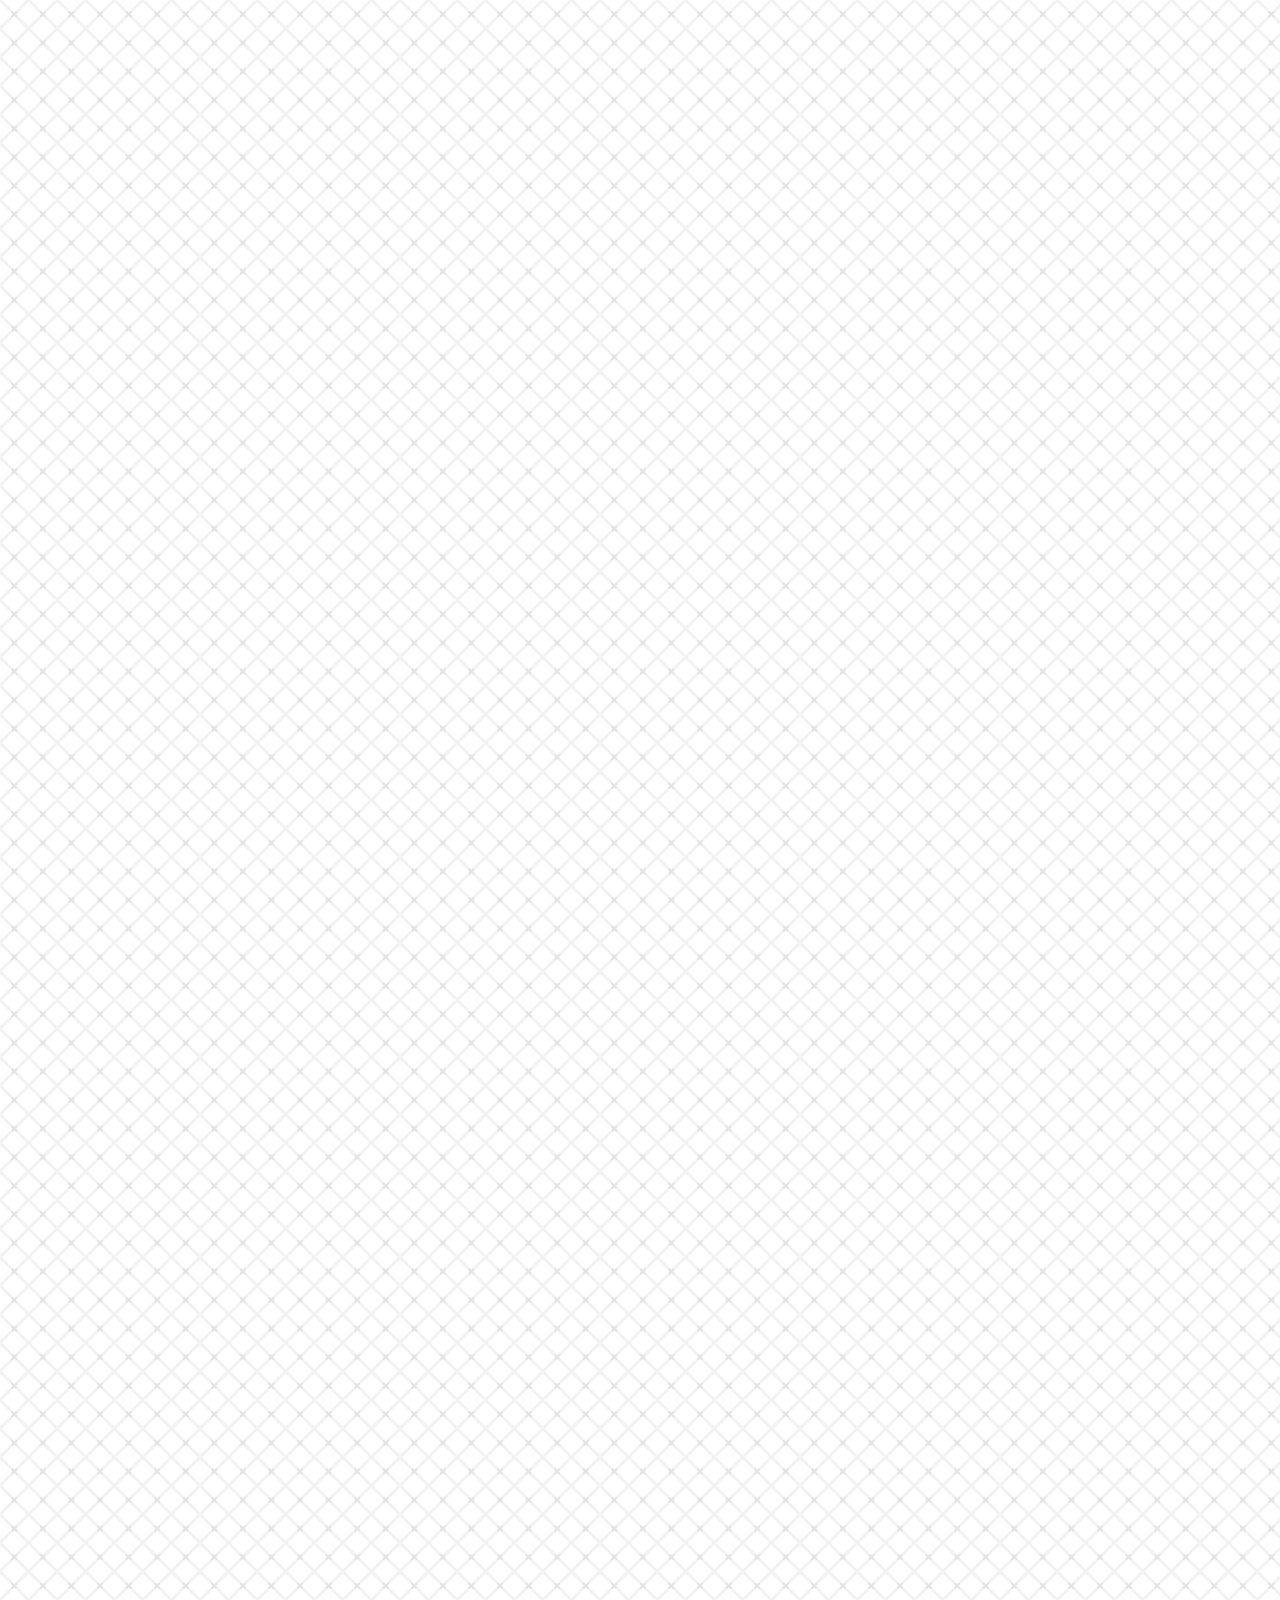
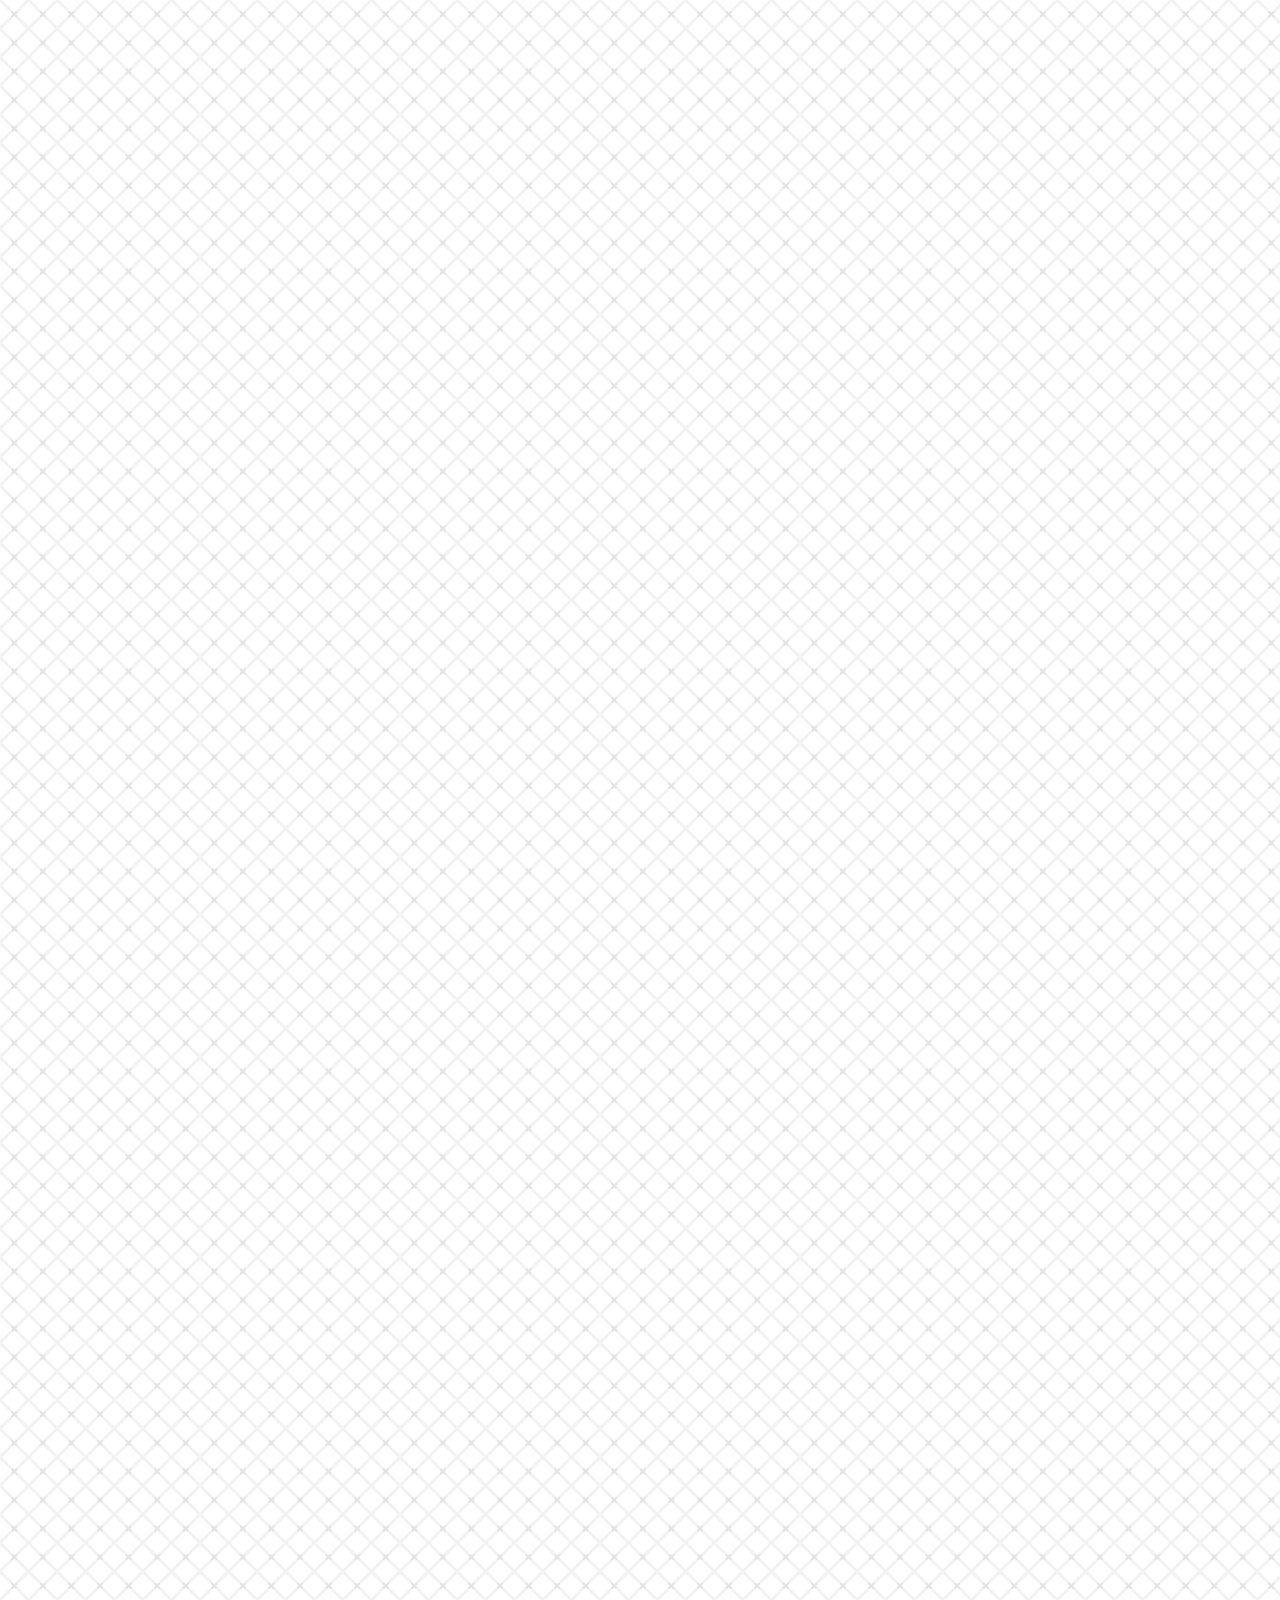
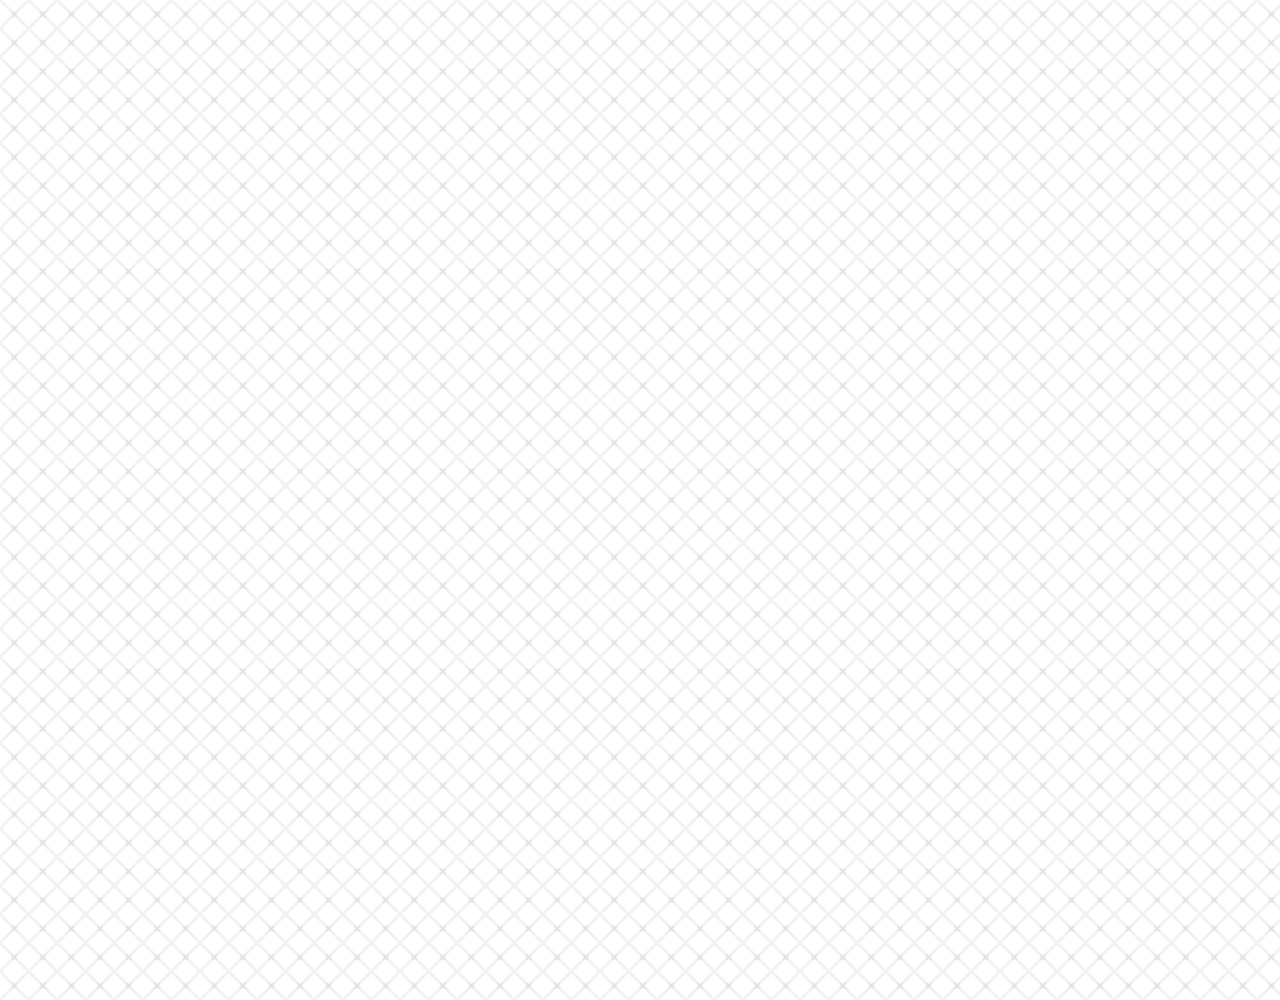
==== commit 3be46fbc: "Chat Screen(focus ~ , transition)" ====
--- a/chat.html
+++ b/chat.html
@@ -90,14 +90,18 @@
             </li>
         </ul>
     </main>
-    <div class="chat__write">
-        <div class="chat__write-column">
+    <div class="chat__write-container">
+        <input 
+        type="text"
+        class="chat__write" 
+        placeholder="Send Message" 
+        class="chat__write-input">
+        
+        <div class="chat__icon-left chat__icon">
             <i class="far fa-plus-square"></i>
         </div>
-        <div class="chat__write-column">
-            <input type="text" placeholder="Send Message" class="chat__write-input">
-        </div>
-        <div class="chat__write-column">
+
+        <div class="chat__icon-right chat__icon">
             <span class="chat__write-icon">
                 <i class="far fa-smile-wink"></i>
             </span>
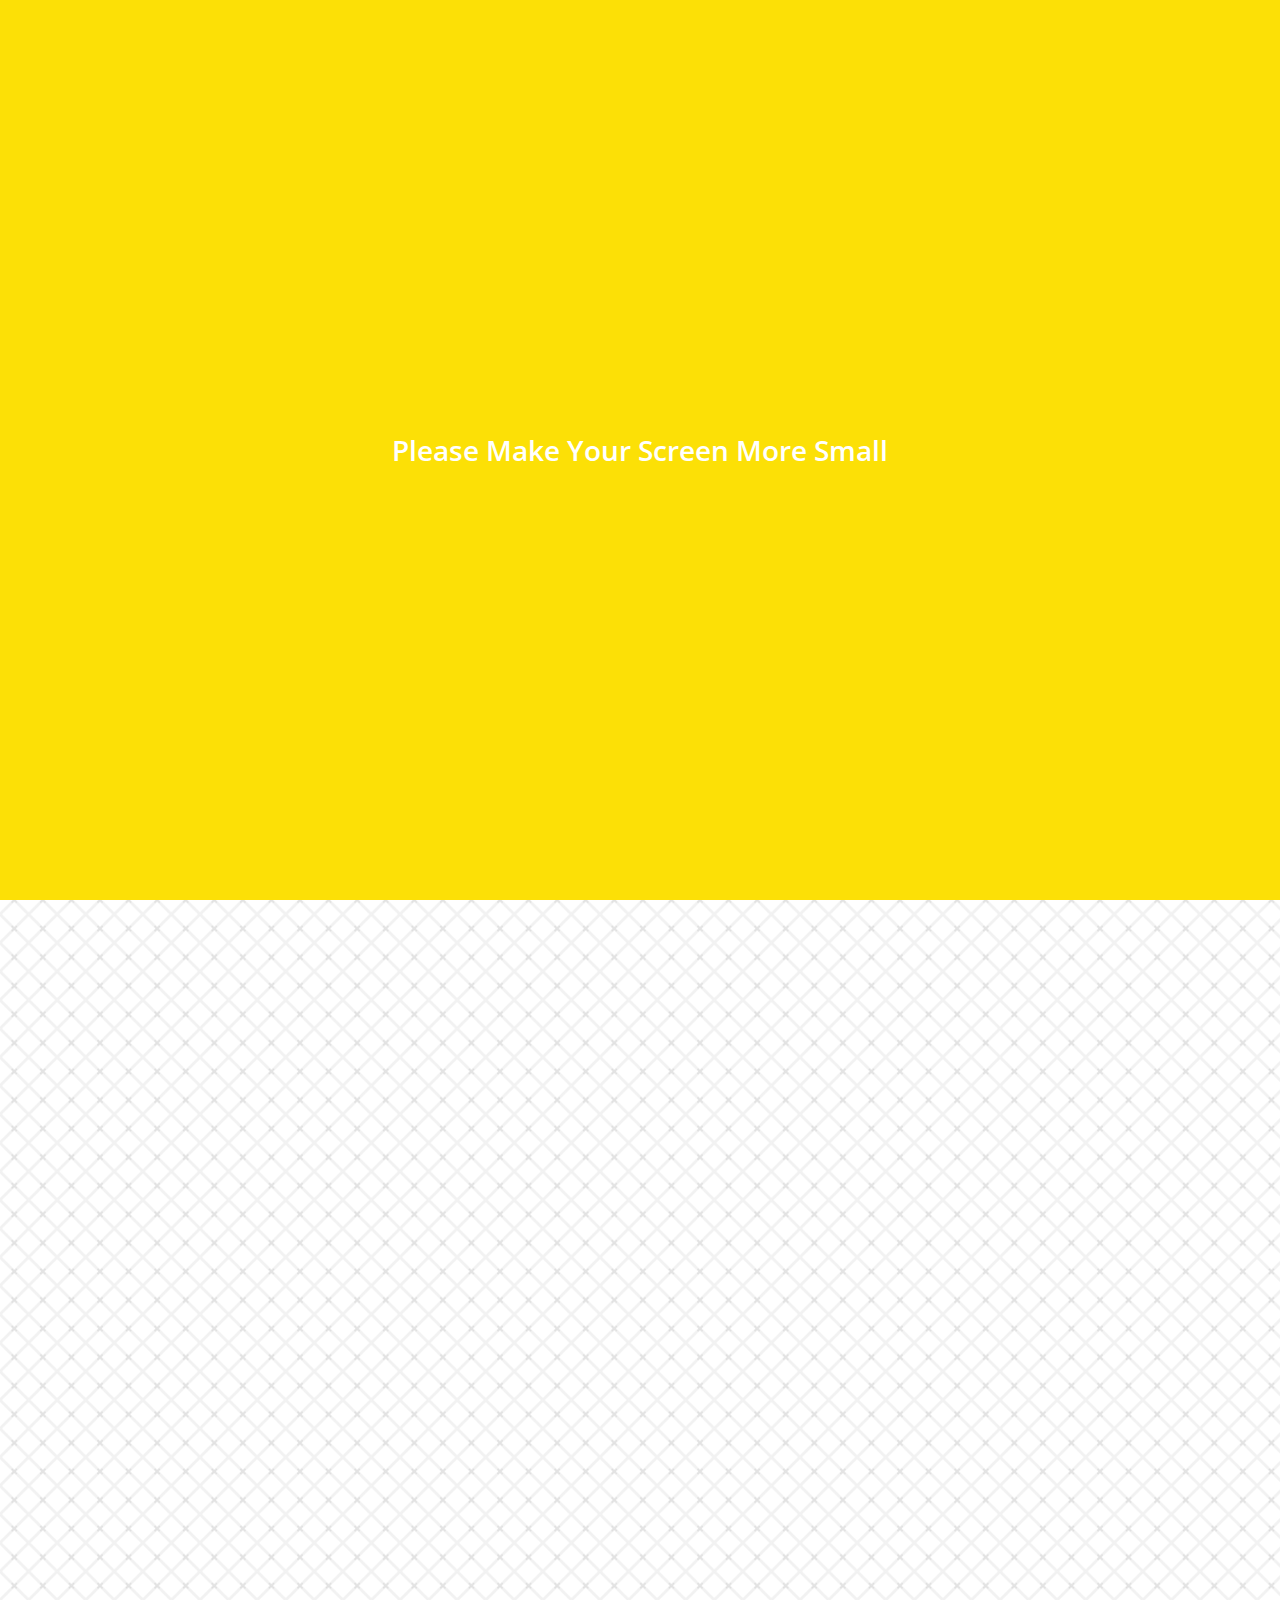
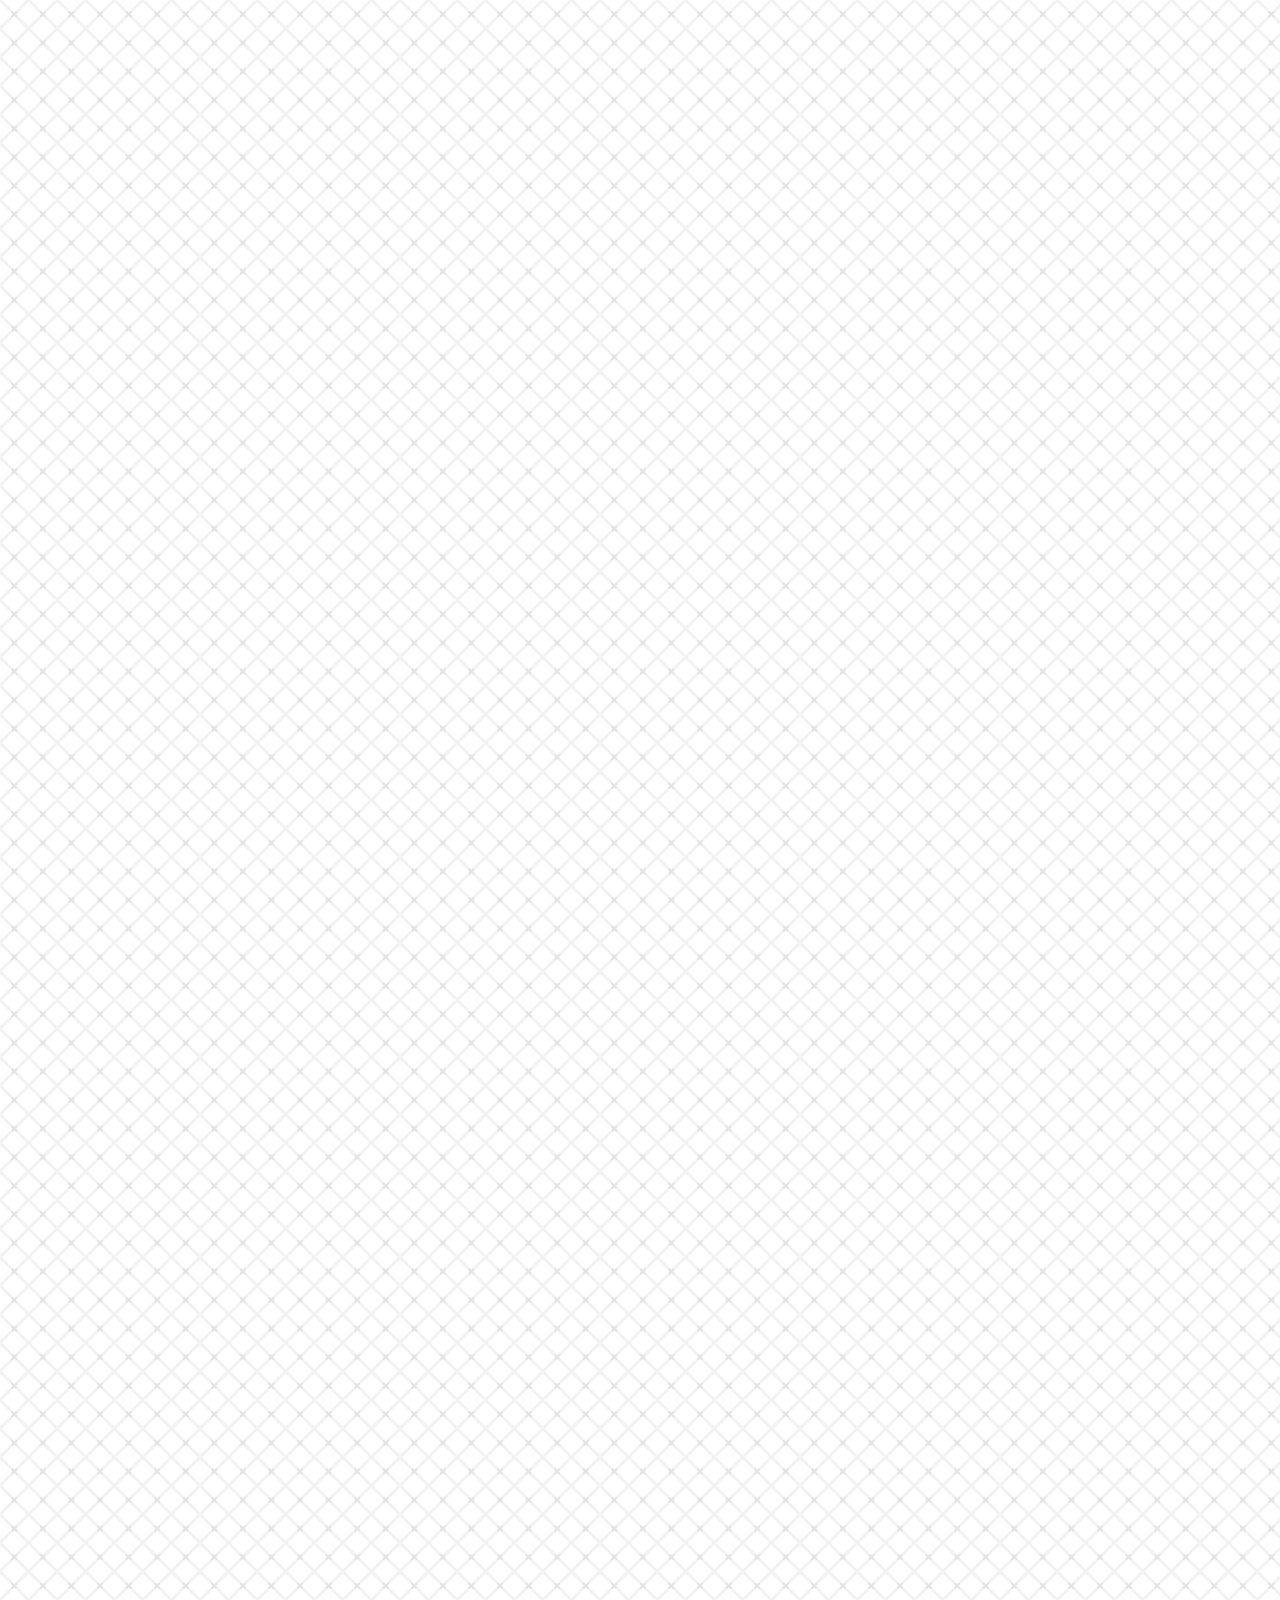
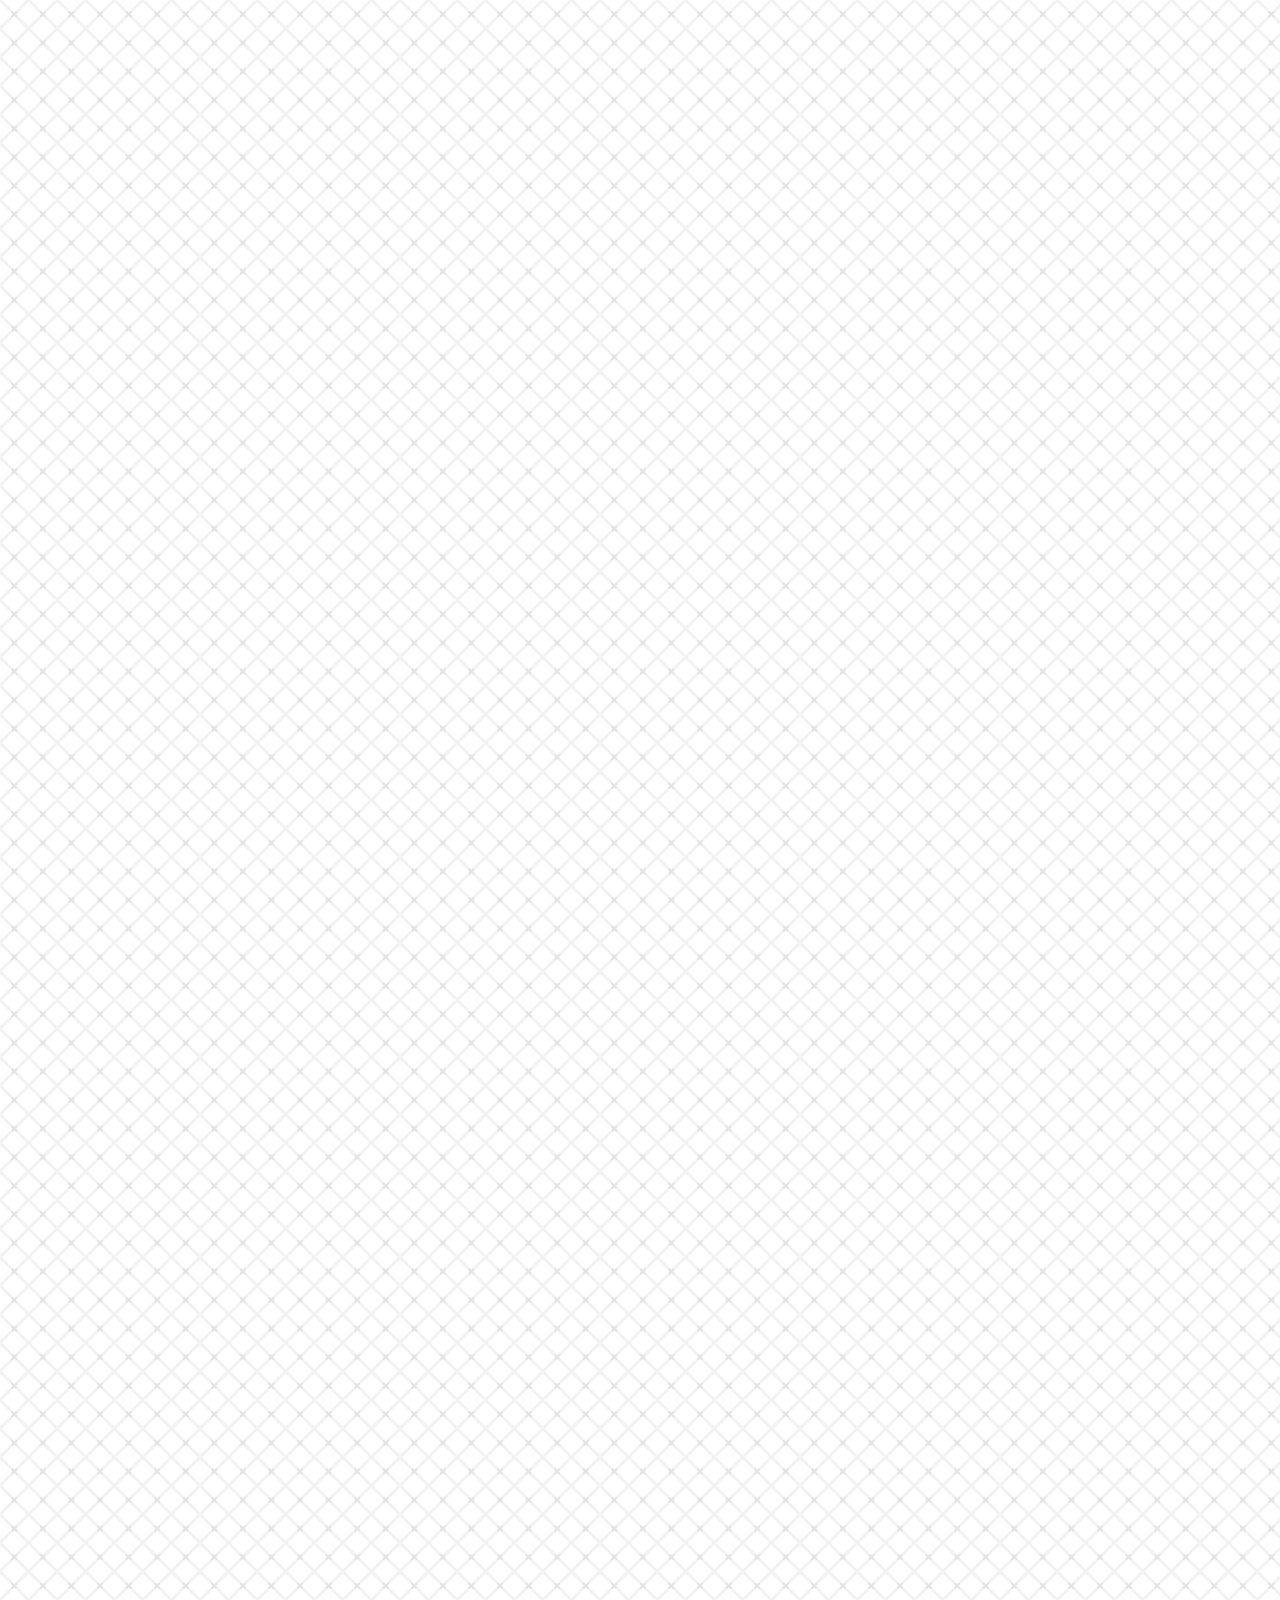
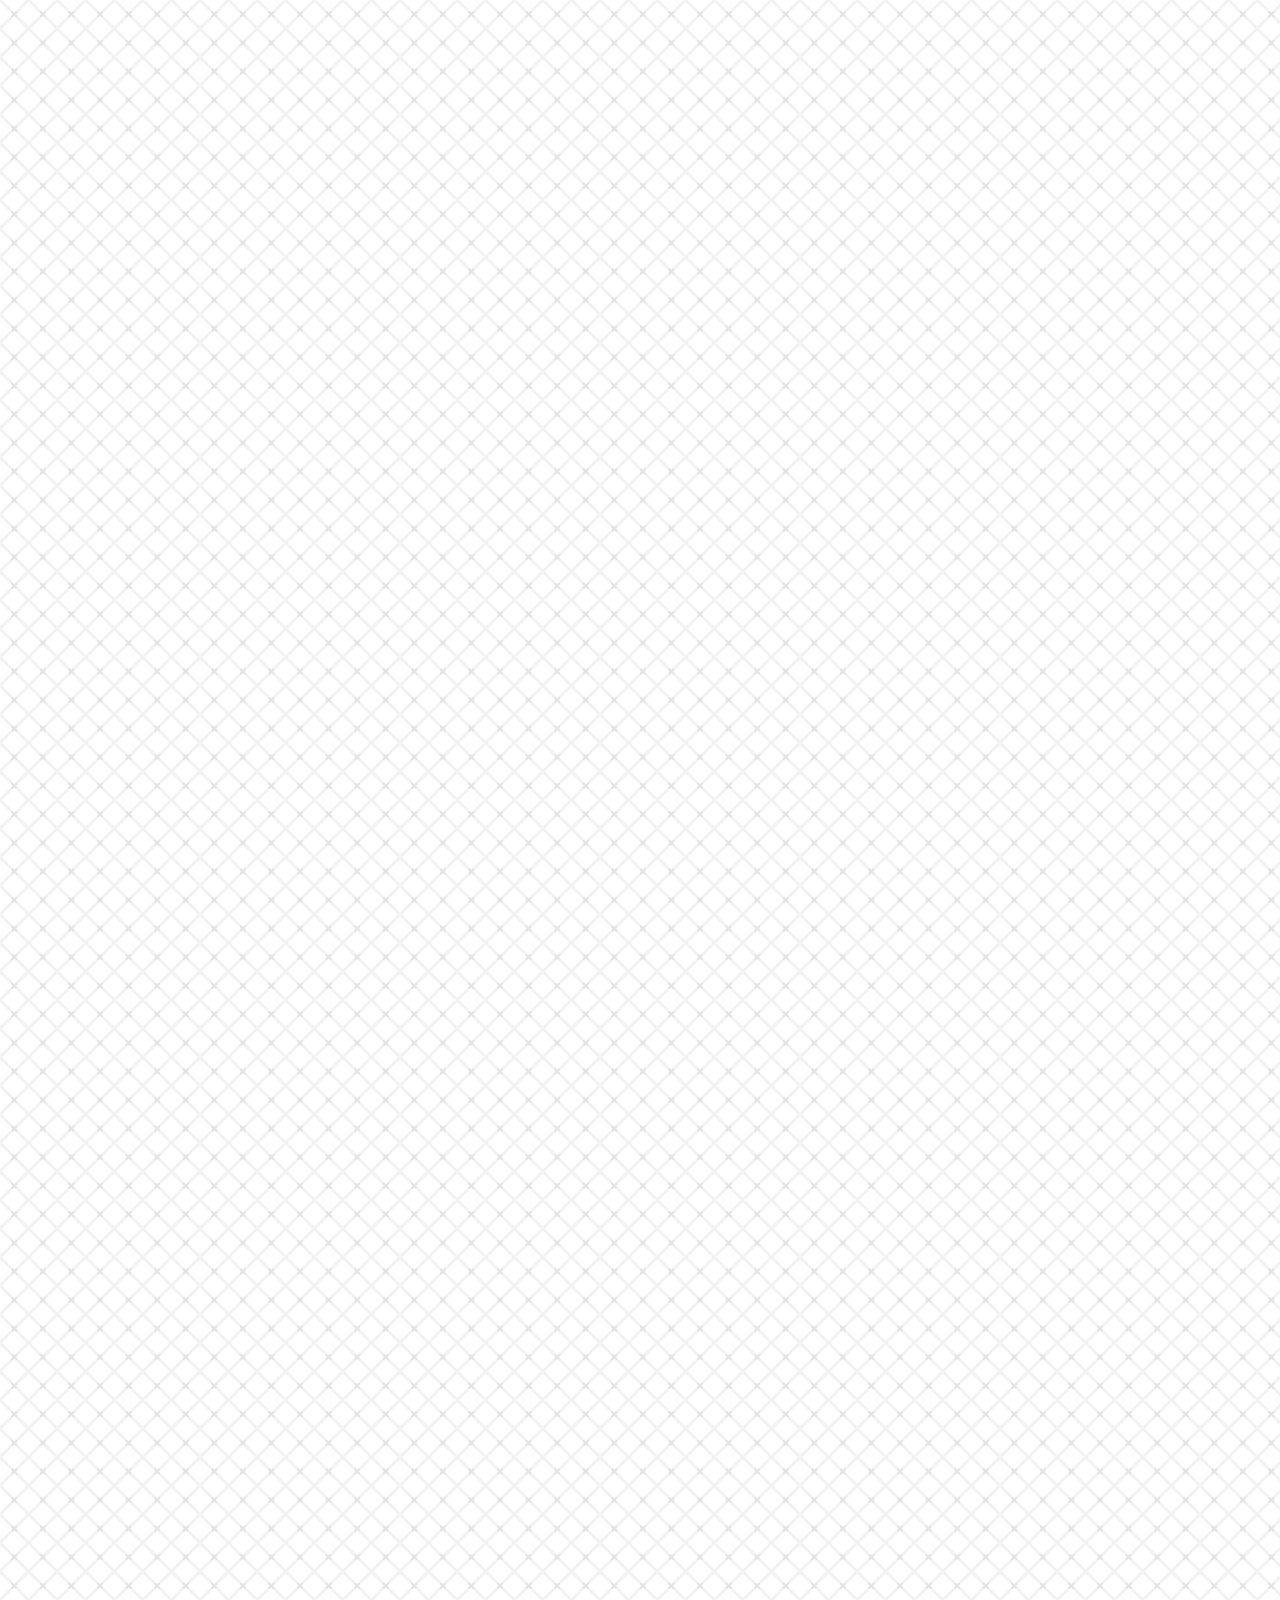
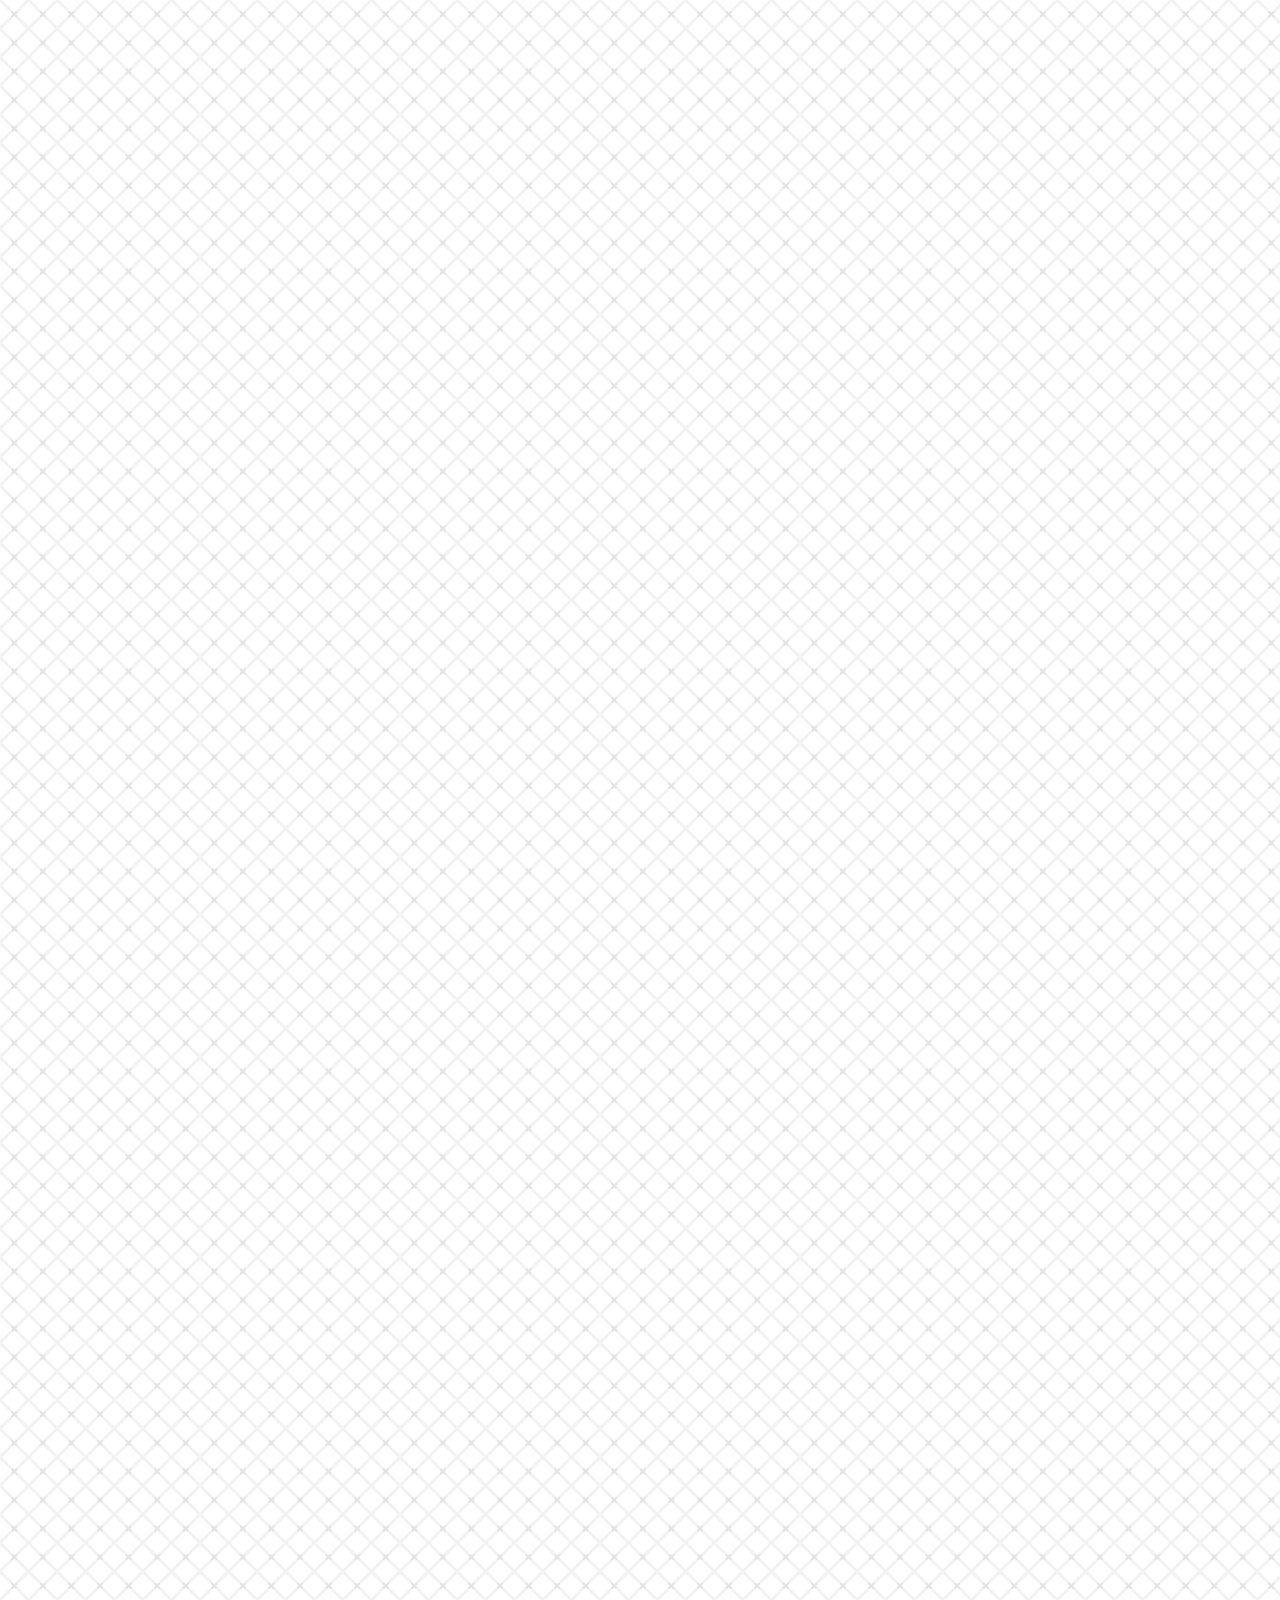
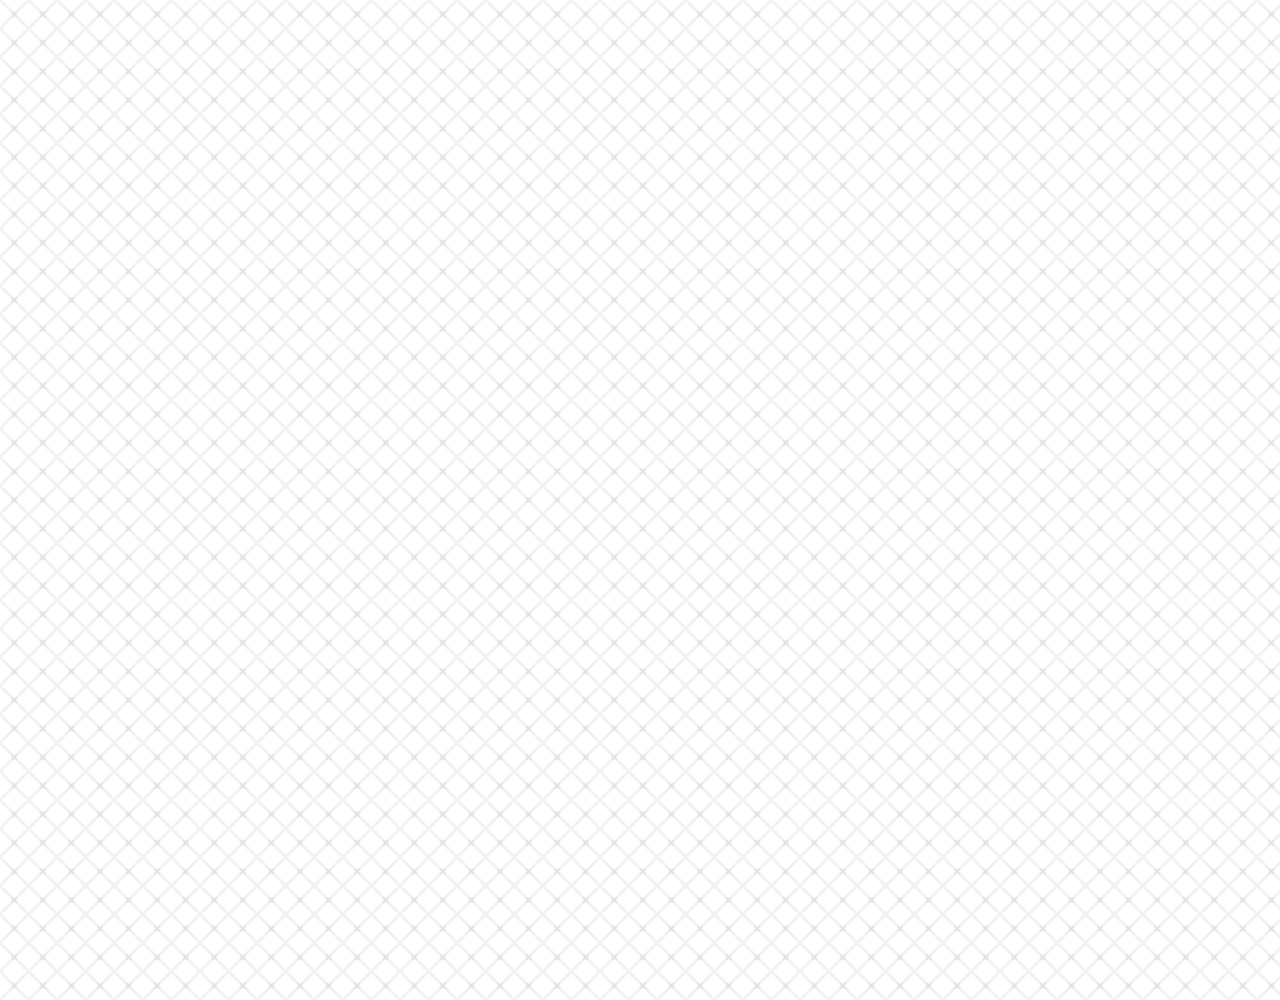
==== commit e9f655ba: "Screen Size Media Query" ====
--- a/chat.html
+++ b/chat.html
@@ -110,5 +110,8 @@
             </span>
         </div>
     </div>
+    <div class="bigScreen">
+        <span class="bigScreen__text">Please Make Your Screen More Small</span>
+    </div>
 </body>
 </html>--- a/css/styles.css
+++ b/css/styles.css
@@ -9,6 +9,7 @@
 @import "more.css";
 @import "setting.css";
 @import "chat.css";
+@import "mobile.css";
 
 *{
     /* 모든 element에 적용 : padding을 줘도 크기를 늘리지 마라 */
@@ -25,4 +26,18 @@
 a{
     color:inherit;
     text-decoration: none;
+}
+
+@keyframes fadeIn{
+    from{
+        opacity: 0;
+        transform: translateY(30px);
+    }
+    to{
+        opacity: 1;
+        transform: none;
+    }
+}
+main {
+    animation: fadeIn 0.5s ease-in-out;
 }